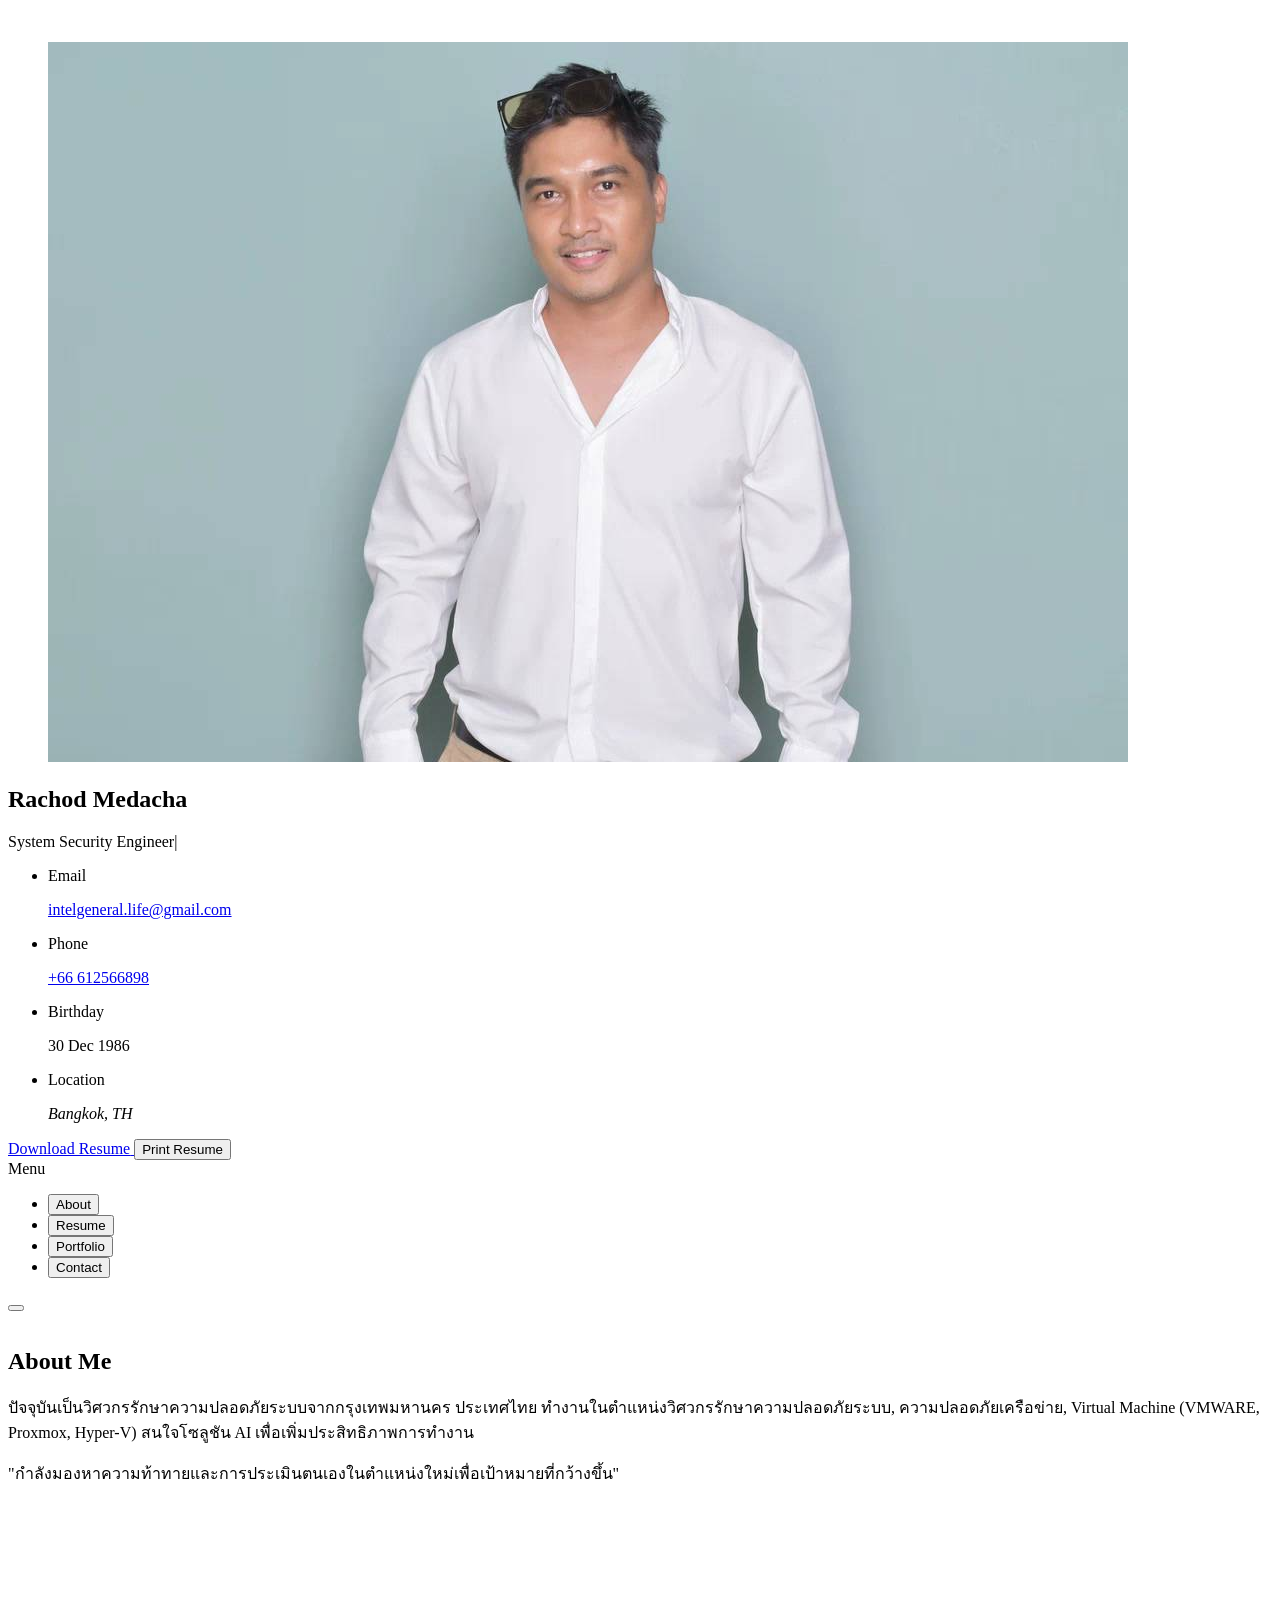
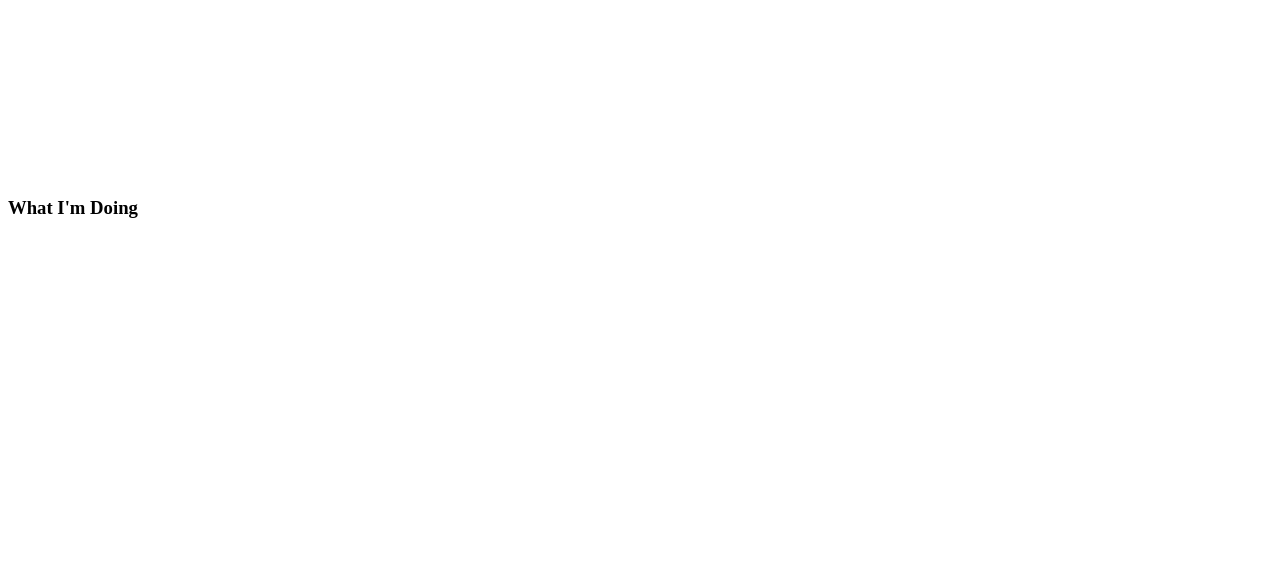
==== claude.html @ a8420ba4 "Create claude.html" ====
<!DOCTYPE html>
<html lang="th">
<head>
  <meta charset="UTF-8">
  <meta http-equiv="X-UA-Compatible" content="IE=edge">
  <meta name="viewport" content="width=device-width, initial-scale=1.0">
  <meta name="description" content="Rachod Medacha - System Security Engineer Portfolio">
  <title>Rachod Medacha - System Security Engineer</title>

  <!-- Google Fonts -->
  <link rel="preconnect" href="https://fonts.googleapis.com">
  <link rel="preconnect" href="https://fonts.gstatic.com" crossorigin>
  <link href="https://fonts.googleapis.com/css2?family=Noto+Sans+Thai:wght@300;400;500;600;700&family=Poppins:wght@300;400;500;600;700&display=swap" rel="stylesheet">

  <!-- Tailwind CSS -->
  <script src="https://cdn.tailwindcss.com"></script>
  <script>
    tailwind.config = {
      theme: {
        extend: {
          fontFamily: {
            sans: ['Poppins', 'Noto Sans Thai', 'sans-serif'],
          },
          colors: {
            tech: {
              dark: '#0f172a',
              card: '#1e293b',
              accent: '#38bdf8',
            }
          }
        }
      }
    }
  </script>

  <!-- Ionicons -->
  <script type="module" src="https://unpkg.com/ionicons@5.5.2/dist/ionicons/ionicons.esm.js"></script>
  <script nomodule src="https://unpkg.com/ionicons@5.5.2/dist/ionicons/ionicons.js"></script>

  <style>
    /* Custom Scrollbar */
    ::-webkit-scrollbar { width: 8px; }
    ::-webkit-scrollbar-track { background: #0f172a; }
    ::-webkit-scrollbar-thumb { background: #334155; border-radius: 4px; }
    ::-webkit-scrollbar-thumb:hover { background: #475569; }

    html { scroll-behavior: smooth; }

    /* Hide inactive sections smoothly */
    .page-section { display: none; animation: fadeIn 0.4s ease-in-out; }
    .page-section.active { display: block; }
    @keyframes fadeIn {
      from { opacity: 0; transform: translateY(10px); }
      to { opacity: 1; transform: translateY(0); }
    }

    /* Skill bar animation */
    .skill-bar-fill { width: 0% !important; transition: width 1.2s ease-out; }
    .skill-bar-fill.animated { width: var(--target-width) !important; }

    /* Fade-up on scroll */
    .reveal { opacity: 0; transform: translateY(20px); transition: opacity 0.6s ease-out, transform 0.6s ease-out; }
    .reveal.in-view { opacity: 1; transform: translateY(0); }

    /* Mobile nav */
    .mobile-nav { max-height: 0; overflow: hidden; transition: max-height 0.35s ease; }
    .mobile-nav.open { max-height: 400px; }

    /* Toast */
    #toast-container { position: fixed; top: 1.25rem; right: 1.25rem; z-index: 9999; display: flex; flex-direction: column; gap: 0.5rem; }
    .toast {
      animation: slideIn 0.3s ease-out, fadeOutToast 0.3s ease-in 2.7s forwards;
    }
    @keyframes slideIn { from { transform: translateX(120%); opacity: 0; } to { transform: translateX(0); opacity: 1; } }
    @keyframes fadeOutToast { to { opacity: 0; transform: translateX(30px); } }

    /* Modal */
    .modal-overlay { transition: opacity 0.3s ease; }
    .modal-content { transition: transform 0.3s ease, opacity 0.3s ease; }

    /* Back to top */
    #backToTop { transition: opacity 0.3s ease, transform 0.3s ease; }
    #backToTop.hidden-btn { opacity: 0; transform: translateY(20px); pointer-events: none; }

    /* Typing cursor */
    .cursor-blink { animation: blink 1s step-end infinite; }
    @keyframes blink { 50% { opacity: 0; } }

    /* Print styles */
    @media print {
      aside, nav, #backToTop, .no-print { display: none !important; }
      body { background: #fff !important; color: #000 !important; }
    }
  </style>
</head>

<body class="bg-tech-dark text-slate-300 antialiased min-h-screen py-6 md:py-10">

  <!-- Toast Notification Container -->
  <div id="toast-container" aria-live="polite"></div>

  <!-- Back to Top Button -->
  <button id="backToTop" aria-label="กลับขึ้นด้านบน" class="hidden-btn fixed bottom-6 right-6 z-40 bg-tech-accent text-slate-900 w-12 h-12 rounded-full shadow-lg flex items-center justify-center hover:bg-sky-400 focus:outline-none focus:ring-2 focus:ring-sky-300">
    <ion-icon name="arrow-up-outline" class="text-2xl"></ion-icon>
  </button>

  <main class="max-w-6xl mx-auto px-4 md:px-8 grid grid-cols-1 lg:grid-cols-4 gap-6 md:gap-8">

    <!-- ================= SIDEBAR ================= -->
    <aside class="bg-tech-card rounded-3xl p-6 md:p-8 shadow-2xl border border-slate-700/50 lg:col-span-1 h-fit lg:sticky lg:top-10 z-20">

      <!-- Profile Info -->
      <div class="flex flex-col items-center text-center pb-6 border-b border-slate-700">
        <figure class="w-28 h-28 md:w-32 md:h-32 rounded-2xl overflow-hidden mb-4 border-4 border-slate-700 shadow-lg relative group">
          <img src="./assets/images/profile.jpg" alt="Rachod Medacha" class="w-full h-full object-cover transition duration-300 group-hover:scale-110" onerror="this.onerror=null; this.src='https://ui-avatars.com/api/?name=Rachod+Medacha&background=38bdf8&color=fff&size=200'">
        </figure>
        <h1 class="text-xl md:text-2xl font-semibold text-white mb-2">Rachod Medacha</h1>
        <span id="typingRole" class="bg-slate-800 text-tech-accent px-4 py-1.5 rounded-lg text-sm font-medium tracking-wide shadow-inner min-h-[2rem] inline-flex items-center">
          <span id="typingText">System Security Engineer</span><span class="cursor-blink">|</span>
        </span>

        <!-- Social Links -->
        <div class="flex gap-3 mt-4">
          <a href="mailto:intelgeneral.life@gmail.com" aria-label="Email" class="w-9 h-9 rounded-lg bg-slate-800 text-slate-300 flex items-center justify-center hover:bg-tech-accent hover:text-slate-900 transition-colors">
            <ion-icon name="mail-outline"></ion-icon>
          </a>
          <a href="#" aria-label="LinkedIn" class="w-9 h-9 rounded-lg bg-slate-800 text-slate-300 flex items-center justify-center hover:bg-tech-accent hover:text-slate-900 transition-colors">
            <ion-icon name="logo-linkedin"></ion-icon>
          </a>
          <a href="#" aria-label="GitHub" class="w-9 h-9 rounded-lg bg-slate-800 text-slate-300 flex items-center justify-center hover:bg-tech-accent hover:text-slate-900 transition-colors">
            <ion-icon name="logo-github"></ion-icon>
          </a>
        </div>
      </div>

      <!-- Contacts -->
      <ul class="pt-6 space-y-5">
        <li class="flex items-center gap-4">
          <div class="w-10 h-10 rounded-lg bg-slate-800 text-tech-accent flex items-center justify-center shadow-md shrink-0">
            <ion-icon name="mail-outline" class="text-xl"></ion-icon>
          </div>
          <div class="overflow-hidden">
            <p class="text-xs text-slate-400 uppercase tracking-wider mb-0.5">Email</p>
            <a href="mailto:intelgeneral.life@gmail.com" class="text-sm text-slate-200 hover:text-tech-accent transition-colors block leading-tight break-all">
              intelgeneral.life@gmail.com
            </a>
          </div>
        </li>

        <li class="flex items-center gap-4">
          <div class="w-10 h-10 rounded-lg bg-slate-800 text-tech-accent flex items-center justify-center shadow-md shrink-0">
            <ion-icon name="phone-portrait-outline" class="text-xl"></ion-icon>
          </div>
          <div>
            <p class="text-xs text-slate-400 uppercase tracking-wider mb-0.5">Phone</p>
            <a href="tel:+66612566898" class="text-sm text-slate-200 hover:text-tech-accent transition-colors">+66 612566898</a>
          </div>
        </li>

        <li class="flex items-center gap-4">
          <div class="w-10 h-10 rounded-lg bg-slate-800 text-tech-accent flex items-center justify-center shadow-md shrink-0">
            <ion-icon name="calendar-outline" class="text-xl"></ion-icon>
          </div>
          <div>
            <p class="text-xs text-slate-400 uppercase tracking-wider mb-0.5">Birthday</p>
            <time datetime="1986-12-30" class="text-sm text-slate-200">30 Dec 1986</time>
          </div>
        </li>

        <li class="flex items-center gap-4">
          <div class="w-10 h-10 rounded-lg bg-slate-800 text-tech-accent flex items-center justify-center shadow-md shrink-0">
            <ion-icon name="location-outline" class="text-xl"></ion-icon>
          </div>
          <div>
            <p class="text-xs text-slate-400 uppercase tracking-wider mb-0.5">Location</p>
            <address class="text-sm text-slate-200 not-italic">Bangkok, TH</address>
          </div>
        </li>
      </ul>

      <!-- Resume Download / Print -->
      <div class="mt-8 space-y-3">
        <a href="./assets/docs/Rachod_Medacha_Resume.pdf" download class="w-full flex items-center justify-center gap-3 bg-tech-accent text-slate-900 py-3 rounded-xl text-sm font-semibold hover:bg-sky-400 transition-all shadow-[0_0_15px_rgba(56,189,248,0.3)] hover:shadow-[0_0_25px_rgba(56,189,248,0.5)]">
          <ion-icon name="download-outline" class="text-2xl"></ion-icon>
          <span class="text-center leading-tight">Download Resume</span>
        </a>
        <button id="printBtn" type="button" class="w-full flex items-center justify-center gap-3 bg-slate-800 border border-slate-700 text-slate-200 py-3 rounded-xl text-sm font-semibold hover:border-tech-accent hover:text-tech-accent transition-all">
          <ion-icon name="print-outline" class="text-xl"></ion-icon>
          <span>Print Resume</span>
        </button>
      </div>

    </aside>

    <!-- ================= MAIN CONTENT ================= -->
    <div class="bg-tech-card rounded-3xl shadow-2xl border border-slate-700/50 lg:col-span-3 overflow-hidden relative">

      <!-- Navbar -->
      <nav class="bg-slate-800/80 border-b border-slate-700 px-4 md:px-8 py-4 md:py-5 backdrop-blur-md sticky top-0 z-30">
        <div class="flex items-center justify-between">
          <span class="font-semibold text-white text-lg lg:hidden">Menu</span>
          <ul class="hidden lg:flex gap-8 text-sm font-medium">
            <li><button class="nav-btn text-tech-accent border-b-2 border-tech-accent pb-1 transition-colors focus:outline-none" data-target="about">About</button></li>
            <li><button class="nav-btn text-slate-400 hover:text-white pb-1 transition-colors focus:outline-none" data-target="resume">Resume</button></li>
            <li><button class="nav-btn text-slate-400 hover:text-white pb-1 transition-colors focus:outline-none" data-target="portfolio">Portfolio</button></li>
            <li><button class="nav-btn text-slate-400 hover:text-white pb-1 transition-colors focus:outline-none" data-target="contact">Contact</button></li>
          </ul>
          <!-- Hamburger -->
          <button id="hamburgerBtn" aria-label="เปิดเมนู" aria-expanded="false" class="lg:hidden w-10 h-10 rounded-lg bg-slate-700 text-white flex items-center justify-center">
            <ion-icon name="menu-outline" id="hamburgerIcon" class="text-2xl"></ion-icon>
          </button>
        </div>
        <!-- Mobile nav -->
        <ul id="mobileNav" class="mobile-nav lg:hidden flex flex-col gap-2 mt-4 text-sm font-medium">
          <li><button class="nav-btn w-full text-left px-4 py-3 rounded-lg bg-slate-900 text-tech-accent transition-colors" data-target="about">About</button></li>
          <li><button class="nav-btn w-full text-left px-4 py-3 rounded-lg bg-slate-900 text-slate-300 transition-colors" data-target="resume">Resume</button></li>
          <li><button class="nav-btn w-full text-left px-4 py-3 rounded-lg bg-slate-900 text-slate-300 transition-colors" data-target="portfolio">Portfolio</button></li>
          <li><button class="nav-btn w-full text-left px-4 py-3 rounded-lg bg-slate-900 text-slate-300 transition-colors" data-target="contact">Contact</button></li>
        </ul>
      </nav>

      <div class="p-5 md:p-8 lg:p-10">

        <!-- ================= ABOUT SECTION ================= -->
        <section id="about" class="page-section active space-y-12">

          <div>
            <div class="flex items-center gap-4 mb-6">
              <h2 class="text-2xl md:text-3xl font-semibold text-white">About Me</h2>
              <div class="h-1 flex-1 bg-gradient-to-r from-tech-accent to-transparent rounded-full opacity-30"></div>
            </div>
            <div class="text-slate-300 leading-relaxed space-y-4">
              <p>ปัจจุบันเป็นวิศวกรรักษาความปลอดภัยระบบจากกรุงเทพมหานคร ประเทศไทย ทำงานในตำแหน่งวิศวกรรักษาความปลอดภัยระบบ, ความปลอดภัยเครือข่าย, Virtual Machine (VMWARE, Proxmox, Hyper-V) สนใจโซลูชัน AI เพื่อเพิ่มประสิทธิภาพการทำงาน</p>
              <p class="border-l-4 border-tech-accent pl-4 text-slate-400 italic">"กำลังมองหาความท้าทายและการประเมินตนเองในตำแหน่งใหม่เพื่อเป้าหมายที่กว้างขึ้น"</p>
            </div>
          </div>

          <!-- Stats -->
          <div class="grid grid-cols-2 md:grid-cols-4 gap-4">
            <div class="reveal bg-slate-800 rounded-2xl p-5 text-center border border-slate-700 hover:border-tech-accent/50 transition-colors">
              <p class="text-3xl font-bold text-tech-accent" data-count="11">0</p>
              <p class="text-xs text-slate-400 mt-1 uppercase tracking-wide">ปีประสบการณ์</p>
            </div>
            <div class="reveal bg-slate-800 rounded-2xl p-5 text-center border border-slate-700 hover:border-tech-accent/50 transition-colors">
              <p class="text-3xl font-bold text-tech-accent" data-count="3">0</p>
              <p class="text-xs text-slate-400 mt-1 uppercase tracking-wide">บริษัทที่ทำงาน</p>
            </div>
            <div class="reveal bg-slate-800 rounded-2xl p-5 text-center border border-slate-700 hover:border-tech-accent/50 transition-colors">
              <p class="text-3xl font-bold text-tech-accent" data-count="800">0</p>
              <p class="text-xs text-slate-400 mt-1 uppercase tracking-wide">ผู้ใช้งานที่ดูแล</p>
            </div>
            <div class="reveal bg-slate-800 rounded-2xl p-5 text-center border border-slate-700 hover:border-tech-accent/50 transition-colors">
              <p class="text-3xl font-bold text-tech-accent" data-count="2">0</p>
              <p class="text-xs text-slate-400 mt-1 uppercase tracking-wide">Certificates</p>
            </div>
          </div>

          <div>
            <h3 class="text-xl font-semibold text-white mb-6">What I'm Doing</h3>
            <div class="grid grid-cols-1 md:grid-cols-2 gap-6">
              <div class="reveal bg-slate-800 p-6 rounded-2xl border border-slate-700 hover:border-tech-accent/50 transition-colors group shadow-lg">
                <ion-icon name="server-outline" class="text-4xl text-tech-accent mb-4 group-hover:scale-110 transition-transform"></ion-icon>
                <h4 class="text-lg font-semibold text-white mb-2">Virtual Machine</h4>
                <p class="text-sm text-slate-400 leading-relaxed">มีความเชี่ยวชาญด้าน Virtualization, Backup และ Cloud Infrastructure ด้วย vCenter VMware, Veeam, Proxmox, Azure, AWS และ Linux OS</p>
              </div>
              <div class="reveal bg-slate-800 p-6 rounded-2xl border border-slate-700 hover:border-tech-accent/50 transition-colors group shadow-lg">
                <ion-icon name="logo-windows" class="text-4xl text-tech-accent mb-4 group-hover:scale-110 transition-transform"></ion-icon>
                <h4 class="text-lg font-semibold text-white mb-2">Microsoft Admin Tools</h4>
                <p class="text-sm text-slate-400 leading-relaxed">เชี่ยวชาญระบบโครงสร้างพื้นฐานองค์กร (800+ คน) ด้าน Microsoft Entra, Network Services, VMware, Cloud และ SQL/MySQL</p>
              </div>
              <div class="reveal bg-slate-800 p-6 rounded-2xl border border-slate-700 hover:border-tech-accent/50 transition-colors group shadow-lg">
                <ion-icon name="shield-checkmark-outline" class="text-4xl text-tech-accent mb-4 group-hover:scale-110 transition-transform"></ion-icon>
                <h4 class="text-lg font-semibold text-white mb-2">Network & Security</h4>
                <p class="text-sm text-slate-400 leading-relaxed">เข้าใจระบบ Router, Switch, Firewall, AP และโซลูชัน Backup, Cloud Storage, DR Site และ IT Contingency Plan</p>
              </div>
              <div class="reveal bg-slate-800 p-6 rounded-2xl border border-slate-700 hover:border-tech-accent/50 transition-colors group shadow-lg">
                <ion-icon name="code-working-outline" class="text-4xl text-tech-accent mb-4 group-hover:scale-110 transition-transform"></ion-icon>
                <h4 class="text-lg font-semibold text-white mb-2">Automation & Low-code</h4>
                <p class="text-sm text-slate-400 leading-relaxed">เชี่ยวชาญ PowerShell, Power Automate, AppSheet, AppScript, PowerApps, Python, n8n และ AI Agent</p>
              </div>
            </div>
          </div>
        </section>

        <!-- ================= RESUME SECTION ================= -->
        <section id="resume" class="page-section space-y-12">

          <div class="flex items-center gap-4 mb-8">
            <h2 class="text-2xl md:text-3xl font-semibold text-white">Resume</h2>
            <div class="h-1 flex-1 bg-gradient-to-r from-tech-accent to-transparent rounded-full opacity-30"></div>
          </div>

          <!-- Education Timeline -->
          <div>
            <div class="flex items-center gap-3 mb-6">
              <div class="w-10 h-10 rounded-lg bg-slate-800 text-tech-accent flex items-center justify-center shadow-md shrink-0">
                <ion-icon name="book-outline" class="text-xl"></ion-icon>
              </div>
              <h3 class="text-xl font-semibold text-white">Education & Training</h3>
            </div>

            <div class="border-l-2 border-slate-700 ml-5 pl-8 py-2 space-y-8">
              <div class="relative reveal">
                <div class="absolute -left-[39px] top-1 w-4 h-4 rounded-full bg-tech-accent shadow-[0_0_10px_rgba(56,189,248,0.5)] border-4 border-tech-card"></div>
                <h4 class="text-lg font-semibold text-white">มหาวิทยาลัย เกษมบัณฑิต (Kasembundit University)</h4>
                <span class="text-tech-accent text-sm font-medium mb-2 block">2005 – 2013</span>
                <p class="text-slate-400 text-sm">ระดับการศึกษา: ปริญญาตรี <br> วุฒิการศึกษา: วท.บ. <br> สาขา: เทคโนโลยีสารสนเทศ</p>
              </div>
              <div class="relative reveal">
                <div class="absolute -left-[39px] top-1 w-4 h-4 rounded-full bg-slate-500 border-4 border-tech-card"></div>
                <h4 class="text-lg font-semibold text-white">ITCert</h4>
                <p class="text-slate-400 text-sm mt-1">- Implement Install Windows Server 2012, 2016 Administrator <br>- Implement Install Windows Server 2012, 2016 Remote desktop Service</p>
              </div>
            </div>
          </div>

          <!-- Certifications -->
          <div>
            <div class="flex items-center gap-3 mb-6">
              <div class="w-10 h-10 rounded-lg bg-slate-800 text-tech-accent flex items-center justify-center shadow-md shrink-0">
                <ion-icon name="ribbon-outline" class="text-xl"></ion-icon>
              </div>
              <h3 class="text-xl font-semibold text-white">Certifications</h3>
            </div>
            <div class="grid grid-cols-1 md:grid-cols-2 gap-4">
              <div class="reveal bg-slate-800 p-5 rounded-2xl border border-slate-700 flex items-center gap-4">
                <ion-icon name="medal-outline" class="text-3xl text-tech-accent shrink-0"></ion-icon>
                <div>
                  <h4 class="text-white font-medium">Windows Server 2012/2016 Administrator</h4>
                  <p class="text-xs text-slate-400">ITCert Certification</p>
                </div>
              </div>
              <div class="reveal bg-slate-800 p-5 rounded-2xl border border-slate-700 flex items-center gap-4">
                <ion-icon name="medal-outline" class="text-3xl text-tech-accent shrink-0"></ion-icon>
                <div>
                  <h4 class="text-white font-medium">Remote Desktop Services Implementation</h4>
                  <p class="text-xs text-slate-400">ITCert Certification</p>
                </div>
              </div>
            </div>
          </div>

          <!-- Experience Timeline -->
          <div>
            <div class="flex items-center gap-3 mb-6">
              <div class="w-10 h-10 rounded-lg bg-slate-800 text-tech-accent flex items-center justify-center shadow-md shrink-0">
                <ion-icon name="briefcase-outline" class="text-xl"></ion-icon>
              </div>
              <h3 class="text-xl font-semibold text-white">Experience</h3>
            </div>

            <div class="border-l-2 border-slate-700 ml-5 pl-8 py-2 space-y-10">

              <div class="relative group reveal">
                <div class="absolute -left-[39px] top-1 w-4 h-4 rounded-full bg-tech-accent shadow-[0_0_10px_rgba(56,189,248,0.5)] border-4 border-tech-card group-hover:bg-white transition-colors"></div>
                <h4 class="text-lg font-semibold text-white group-hover:text-tech-accent transition-colors">System Security Engineer</h4>
                <span class="text-tech-accent text-sm font-medium mb-3 block">Kwe-Kintetsu World Express (Thailand) | Oct 2023 - Current</span>
                <ul class="text-slate-400 text-sm space-y-2 list-disc list-outside ml-4">
                  <li>ดูแลทีมงานและหน่วยงาน พร้อมทั้งจัดการระบบและความปลอดภัยสำหรับองค์กร (>800 คน)</li>
                  <li>จัดการ Microsoft Entra ID, DHCP, DNS, WSUS, Group Policy Management, Global Protect</li>
                  <li>ดูแล Networks Security, Routers, Switches, Firewalls, AP</li>
                  <li>จัดการระบบ vCenter VMWare, Veeam Backup, Proxmox, Azure, AWS, LinuxOS</li>
                  <li>เขียนโปรแกรม Automation ด้วย Powershell, MS Power Automate, Appsheet, Python, PowerApps</li>
                </ul>
              </div>

              <div class="relative group reveal">
                <div class="absolute -left-[39px] top-1 w-4 h-4 rounded-full bg-slate-500 border-4 border-tech-card group-hover:bg-tech-accent transition-colors"></div>
                <h4 class="text-lg font-semibold text-white group-hover:text-tech-accent transition-colors">Senior IT</h4>
                <span class="text-tech-accent text-sm font-medium mb-3 block">Essilorluxottica Thailand | June 2018 - Oct 2023</span>
                <ul class="text-slate-400 text-sm space-y-2 list-disc list-outside ml-4">
                  <li>ดูแลทีมงาน 3 หน่วยงาน (TH, KHM, VN) และใช้ระบบ Services Desk</li>
                  <li>จัดการ Active Directory, DHCP, DNS, Group Policy (พนักงาน >200 คน)</li>
                  <li>ดูแล Network Admin, VMWare, Azure, AWS, SQL Server, MySQL, Office 365</li>
                  <li>Support PABX, Cloud IP Phone, CCTV และ IT Contingency Plan (ITIL, COBIT)</li>
                </ul>
              </div>

              <div class="relative group reveal">
                <div class="absolute -left-[39px] top-1 w-4 h-4 rounded-full bg-slate-500 border-4 border-tech-card group-hover:bg-tech-accent transition-colors"></div>
                <h4 class="text-lg font-semibold text-white group-hover:text-tech-accent transition-colors">IT Support</h4>
                <span class="text-tech-accent text-sm font-medium mb-3 block">V-oneasset | 2013 - 2018</span>
                <ul class="text-slate-400 text-sm space-y-2 list-disc list-outside ml-4">
                  <li>ดูแลระบบไอทีธุรกิจในเครือ (อพาร์ตเมนต์ 13 แห่ง, โรงแรม 2 แห่ง)</li>
                  <li>Setup VPN ระหว่างธุรกิจ, วางแผนและติดตั้งระบบ Network, VLAN, CCTV, Fire Alarm</li>
                </ul>
              </div>

            </div>
          </div>

          <!-- Skills -->
          <div class="bg-slate-800/50 p-6 md:p-8 rounded-2xl border border-slate-700 mt-8">
            <h3 class="text-xl font-semibold text-white mb-6">Technical Skills</h3>
            <div class="space-y-6">

              <div>
                <div class="flex justify-between text-sm mb-2">
                  <span class="text-white font-medium">Virtual Machine (VMware, Proxmox, Azure)</span>
                  <span class="text-tech-accent">90%</span>
                </div>
                <div class="w-full bg-slate-700 rounded-full h-2">
                  <div class="skill-bar-fill bg-tech-accent h-2 rounded-full shadow-[0_0_10px_rgba(56,189,248,0.5)]" style="--target-width: 90%"></div>
                </div>
              </div>

              <div>
                <div class="flex justify-between text-sm mb-2">
                  <span class="text-white font-medium">Microsoft Server Administration Tools</span>
                  <span class="text-tech-accent">70%</span>
                </div>
                <div class="w-full bg-slate-700 rounded-full h-2">
                  <div class="skill-bar-fill bg-tech-accent h-2 rounded-full" style="--target-width: 70%"></div>
                </div>
              </div>

              <div>
                <div class="flex justify-between text-sm mb-2">
                  <span class="text-white font-medium">Network & Security (Firewall, Switches)</span>
                  <span class="text-tech-accent">70%</span>
                </div>
                <div class="w-full bg-slate-700 rounded-full h-2">
                  <div class="skill-bar-fill bg-tech-accent h-2 rounded-full" style="--target-width: 70%"></div>
                </div>
              </div>

              <div>
                <div class="flex justify-between text-sm mb-2">
                  <span class="text-white font-medium">Automation & Low-code (PowerShell, Python, n8n)</span>
                  <span class="text-tech-accent">70%</span>
                </div>
                <div class="w-full bg-slate-700 rounded-full h-2">
                  <div class="skill-bar-fill bg-tech-accent h-2 rounded-full" style="--target-width: 70%"></div>
                </div>
              </div>

            </div>
          </div>

        </section>

        <!-- ================= PORTFOLIO SECTION ================= -->
        <section id="portfolio" class="page-section space-y-8">

          <div class="flex items-center gap-4 mb-6">
            <h2 class="text-2xl md:text-3xl font-semibold text-white">Portfolio</h2>
            <div class="h-1 flex-1 bg-gradient-to-r from-tech-accent to-transparent rounded-full opacity-30"></div>
          </div>

          <!-- Project Grid -->
          <div class="grid grid-cols-1 md:grid-cols-2 xl:grid-cols-3 gap-6">

            <!-- Item 1 -->
            <div class="portfolio-item reveal bg-slate-800 rounded-2xl overflow-hidden group cursor-pointer border border-slate-700 hover:border-tech-accent transition-all shadow-lg hover:shadow-tech-accent/20"
              data-title="Infrastructure Setup" data-category="Network & Security"
              data-desc="ออกแบบและติดตั้งระบบโครงสร้างพื้นฐานเครือข่ายรวมถึง Firewall, Switch และ Access Point เพื่อรองรับผู้ใช้งานกว่า 800 คนในองค์กร พร้อมทั้งวางแผน Redundancy และ DR Site"
              data-img="https://images.unsplash.com/photo-1551288049-bebda4e38f71?auto=format&fit=crop&w=800&q=80">
              <div class="h-48 bg-slate-900 overflow-hidden relative">
                <img src="https://images.unsplash.com/photo-1551288049-bebda4e38f71?auto=format&fit=crop&w=500&q=80" alt="Infrastructure Setup" class="w-full h-full object-cover group-hover:scale-110 group-hover:opacity-50 transition duration-500">
                <div class="absolute inset-0 flex items-center justify-center opacity-0 group-hover:opacity-100 transition-opacity">
                  <div class="bg-tech-accent text-slate-900 p-3 rounded-full"><ion-icon name="eye-outline" class="text-2xl"></ion-icon></div>
                </div>
              </div>
              <div class="p-5">
                <h3 class="text-lg font-semibold text-white mb-1">Infrastructure Setup</h3>
                <p class="text-sm text-tech-accent">Network & Security</p>
              </div>
            </div>

            <!-- Item 2 -->
            <div class="portfolio-item reveal bg-slate-800 rounded-2xl overflow-hidden group cursor-pointer border border-slate-700 hover:border-tech-accent transition-all shadow-lg hover:shadow-tech-accent/20"
              data-title="Cloud Migration" data-category="Virtual Machine"
              data-desc="ย้ายระบบงานสำคัญขององค์กรขึ้นสู่ระบบ Cloud (Azure/AWS) และ Proxmox พร้อมวางแผน Backup ด้วย Veeam เพื่อเพิ่มความยืดหยุ่นและลดต้นทุนการดูแลระบบ"
              data-img="https://images.unsplash.com/photo-1558494949-ef010cbdcc31?auto=format&fit=crop&w=800&q=80">
              <div class="h-48 bg-slate-900 overflow-hidden relative">
                <img src="https://images.unsplash.com/photo-1558494949-ef010cbdcc31?auto=format&fit=crop&w=500&q=80" alt="Cloud Migration" class="w-full h-full object-cover group-hover:scale-110 group-hover:opacity-50 transition duration-500">
                <div class="absolute inset-0 flex items-center justify-center opacity-0 group-hover:opacity-100 transition-opacity">
                  <div class="bg-tech-accent text-slate-900 p-3 rounded-full"><ion-icon name="eye-outline" class="text-2xl"></ion-icon></div>
                </div>
              </div>
              <div class="p-5">
                <h3 class="text-lg font-semibold text-white mb-1">Cloud Migration</h3>
                <p class="text-sm text-tech-accent">Virtual Machine</p>
              </div>
            </div>

            <!-- Item 3 -->
            <div class="portfolio-item reveal bg-slate-800 rounded-2xl overflow-hidden group cursor-pointer border border-slate-700 hover:border-tech-accent transition-all shadow-lg hover:shadow-tech-accent/20"
              data-title="Automated Workflow" data-category="Automation & Low-code"
              data-desc="พัฒนา Workflow อัตโนมัติด้วย PowerShell, Power Automate และ Python เพื่อลดขั้นตอนงาน IT ซ้ำซ้อน เช่นการสร้างบัญชีผู้ใช้ใหม่ และการตรวจสอบสถานะระบบอัตโนมัติ"
              data-img="https://images.unsplash.com/photo-1460925895917-afdab827c52f?auto=format&fit=crop&w=800&q=80">
              <div class="h-48 bg-slate-900 overflow-hidden relative">
                <img src="https://images.unsplash.com/photo-1460925895917-afdab827c52f?auto=format&fit=crop&w=500&q=80" alt="Automated Workflow" class="w-full h-full object-cover group-hover:scale-110 group-hover:opacity-50 transition duration-500">
                <div class="absolute inset-0 flex items-center justify-center opacity-0 group-hover:opacity-100 transition-opacity">The server is busy. Please try again later or select another AI Model.
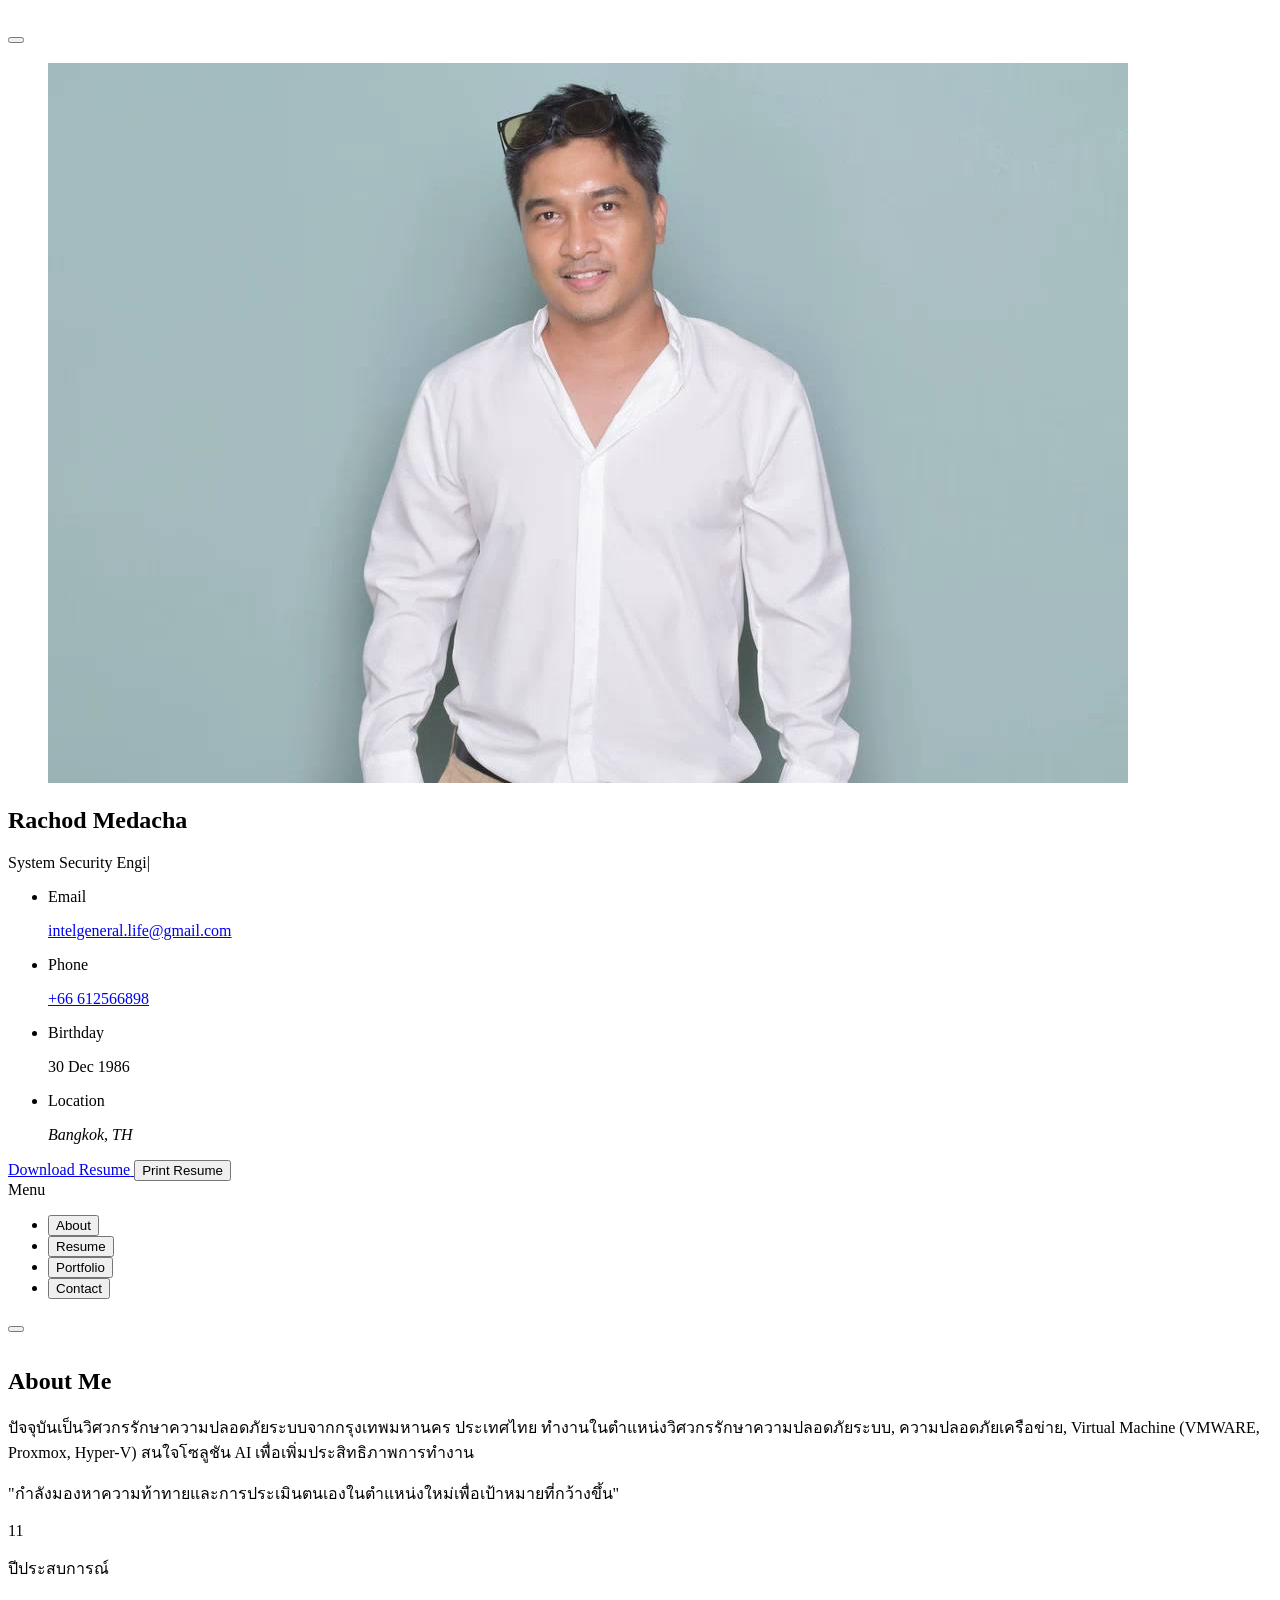
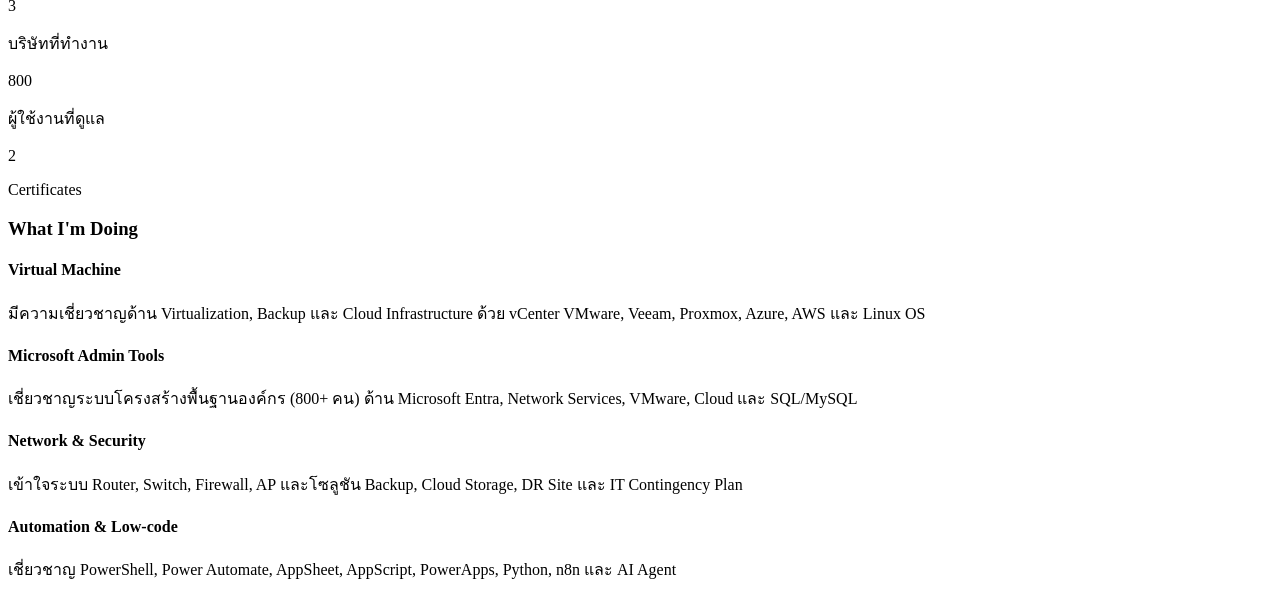
==== commit 8793d1b3: "Update claude.html" ====
--- a/claude.html
+++ b/claude.html
@@ -1,494 +1,775 @@
 <!DOCTYPE html>
 <html lang="th">
 <head>
-  <meta charset="UTF-8">
-  <meta http-equiv="X-UA-Compatible" content="IE=edge">
-  <meta name="viewport" content="width=device-width, initial-scale=1.0">
-  <meta name="description" content="Rachod Medacha - System Security Engineer Portfolio">
-  <title>Rachod Medacha - System Security Engineer</title>
-
-  <!-- Google Fonts -->
-  <link rel="preconnect" href="https://fonts.googleapis.com">
-  <link rel="preconnect" href="https://fonts.gstatic.com" crossorigin>
-  <link href="https://fonts.googleapis.com/css2?family=Noto+Sans+Thai:wght@300;400;500;600;700&family=Poppins:wght@300;400;500;600;700&display=swap" rel="stylesheet">
-
-  <!-- Tailwind CSS -->
-  <script src="https://cdn.tailwindcss.com"></script>
-  <script>
-    tailwind.config = {
-      theme: {
-        extend: {
-          fontFamily: {
-            sans: ['Poppins', 'Noto Sans Thai', 'sans-serif'],
-          },
-          colors: {
-            tech: {
-              dark: '#0f172a',
-              card: '#1e293b',
-              accent: '#38bdf8',
-            }
+<meta charset="UTF-8">
+<meta http-equiv="X-UA-Compatible" content="IE=edge">
+<meta name="viewport" content="width=device-width, initial-scale=1.0">
+<meta name="description" content="Rachod Medacha - System Security Engineer Portfolio">
+<title>Rachod Medacha - System Security Engineer</title>
+
+<link rel="preconnect" href="https://fonts.googleapis.com">
+<link rel="preconnect" href="https://fonts.gstatic.com" crossorigin>
+<link href="https://fonts.googleapis.com/css2?family=Noto+Sans+Thai:wght@300;400;500;600;700&family=Poppins:wght@300;400;500;600;700&display=swap" rel="stylesheet">
+
+<script src="https://cdn.tailwindcss.com"></script>
+<script>
+  tailwind.config = {
+    theme: {
+      extend: {
+        fontFamily: { sans: ['Poppins', 'Noto Sans Thai', 'sans-serif'] },
+        colors: { tech: { dark: '#0f172a', card: '#1e293b', accent: '#38bdf8' } }
+      }
+    }
+  }
+</script>
+
+<script type="module" src="https://unpkg.com/ionicons@5.5.2/dist/ionicons/ionicons.esm.js"></script>
+<script nomodule src="https://unpkg.com/ionicons@5.5.2/dist/ionicons/ionicons.js"></script>
+
+<style>
+  ::-webkit-scrollbar { width: 8px; }
+  ::-webkit-scrollbar-track { background: #0f172a; }
+  ::-webkit-scrollbar-thumb { background: #334155; border-radius: 4px; }
+  ::-webkit-scrollbar-thumb:hover { background: #475569; }
+  html { scroll-behavior: smooth; }
+
+  .page-section { display: none; animation: fadeIn .4s ease-in-out; }
+  .page-section.active { display: block; }
+  @keyframes fadeIn { from{opacity:0;transform:translateY(10px);} to{opacity:1;transform:translateY(0);} }
+
+  .skill-bar-fill { width: 0% !important; transition: width 1.2s ease-out; }
+  .skill-bar-fill.animated { width: var(--target-width) !important; }
+
+  .reveal { opacity: 0; transform: translateY(20px); transition: opacity .6s ease-out, transform .6s ease-out; }
+  .reveal.in-view { opacity: 1; transform: translateY(0); }
+
+  .mobile-nav { max-height: 0; overflow: hidden; transition: max-height .35s ease; }
+  .mobile-nav.open { max-height: 400px; }
+
+  #toast-container { position: fixed; top: 1.25rem; right: 1.25rem; left: 1.25rem; z-index: 9999; display: flex; flex-direction: column; align-items: flex-end; gap: .5rem; }
+  .toast { animation: slideIn .3s ease-out, fadeOutToast .3s ease-in 2.7s forwards; max-width: 320px; }
+  @keyframes slideIn { from{transform:translateX(120%);opacity:0;} to{transform:translateX(0);opacity:1;} }
+  @keyframes fadeOutToast { to{opacity:0;transform:translateX(30px);} }
+
+  .modal-overlay { transition: opacity .3s ease; }
+  .modal-content { transition: transform .3s ease, opacity .3s ease; }
+
+  #backToTop { transition: opacity .3s ease, transform .3s ease; }
+  #backToTop.hidden-btn { opacity: 0; transform: translateY(20px); pointer-events: none; }
+
+  .cursor-blink { animation: blink 1s step-end infinite; }
+  @keyframes blink { 50%{opacity:0;} }
+
+  .field-error { border-color: #f87171 !important; }
+  .error-msg { color: #f87171; font-size: .75rem; margin-top: .25rem; display: none; }
+  .error-msg.show { display: block; }
+
+  @media print {
+    aside, nav, #backToTop, .no-print, #toast-container { display: none !important; }
+    body { background: #fff !important; color: #000 !important; }
+    .page-section { display: block !important; }
+  }
+</style>
+</head>
+
+<body class="bg-tech-dark text-slate-300 antialiased min-h-screen py-6 md:py-10">
+
+<div id="toast-container" aria-live="polite"></div>
+
+<button id="backToTop" aria-label="กลับขึ้นด้านบน" class="hidden-btn fixed bottom-6 right-6 z-40 bg-tech-accent text-slate-900 w-12 h-12 rounded-full shadow-lg flex items-center justify-center hover:bg-sky-400 focus:outline-none focus:ring-2 focus:ring-sky-300">
+  <ion-icon name="arrow-up-outline" class="text-2xl"></ion-icon>
+</button>
+
+<!-- Portfolio Modal -->
+<div id="portfolioModal" class="hidden fixed inset-0 z-50 items-center justify-center p-4">
+  <div class="modal-overlay absolute inset-0 bg-black/70" data-close-modal></div>
+  <div class="modal-content relative bg-tech-card border border-slate-700 rounded-2xl max-w-lg w-full overflow-hidden shadow-2xl">
+    <button data-close-modal aria-label="ปิด" class="absolute top-3 right-3 z-10 w-9 h-9 rounded-full bg-slate-900/70 text-white flex items-center justify-center hover:bg-red-500 transition-colors">
+      <ion-icon name="close-outline" class="text-xl"></ion-icon>
+    </button>
+    <img id="modalImg" src="" alt="" class="w-full h-56 object-cover">
+    <div class="p-6">
+      <p id="modalCategory" class="text-tech-accent text-sm font-medium mb-1"></p>
+      <h3 id="modalTitle" class="text-xl font-semibold text-white mb-3"></h3>
+      <p id="modalDesc" class="text-slate-400 text-sm leading-relaxed"></p>
+    </div>
+  </div>
+</div>
+
+<main class="max-w-6xl mx-auto px-4 md:px-8 grid grid-cols-1 lg:grid-cols-4 gap-6 md:gap-8">
+
+  <!-- ================= SIDEBAR ================= -->
+  <aside class="bg-tech-card rounded-3xl p-6 md:p-8 shadow-2xl border border-slate-700/50 lg:col-span-1 h-fit lg:sticky lg:top-10 z-20">
+
+    <div class="flex flex-col items-center text-center pb-6 border-b border-slate-700">
+      <figure class="w-28 h-28 md:w-32 md:h-32 rounded-2xl overflow-hidden mb-4 border-4 border-slate-700 shadow-lg relative group">
+        <img src="./assets/images/profile.jpg" alt="Rachod Medacha" class="w-full h-full object-cover transition duration-300 group-hover:scale-110" onerror="this.onerror=null; this.src='https://ui-avatars.com/api/?name=Rachod+Medacha&background=38bdf8&color=fff&size=200'">
+      </figure>
+      <h1 class="text-xl md:text-2xl font-semibold text-white mb-2">Rachod Medacha</h1>
+      <span class="bg-slate-800 text-tech-accent px-4 py-1.5 rounded-lg text-sm font-medium tracking-wide shadow-inner min-h-[2rem] inline-flex items-center">
+        <span id="typingText"></span><span class="cursor-blink">|</span>
+      </span>
+
+      <div class="flex gap-3 mt-4">
+        <a href="mailto:intelgeneral.life@gmail.com" aria-label="Email" class="w-9 h-9 rounded-lg bg-slate-800 text-slate-300 flex items-center justify-center hover:bg-tech-accent hover:text-slate-900 transition-colors">
+          <ion-icon name="mail-outline"></ion-icon>
+        </a>
+        <a href="#" aria-label="LinkedIn" class="w-9 h-9 rounded-lg bg-slate-800 text-slate-300 flex items-center justify-center hover:bg-tech-accent hover:text-slate-900 transition-colors">
+          <ion-icon name="logo-linkedin"></ion-icon>
+        </a>
+        <a href="#" aria-label="GitHub" class="w-9 h-9 rounded-lg bg-slate-800 text-slate-300 flex items-center justify-center hover:bg-tech-accent hover:text-slate-900 transition-colors">
+          <ion-icon name="logo-github"></ion-icon>
+        </a>
+      </div>
+    </div>
+
+    <ul class="pt-6 space-y-5">
+      <li class="flex items-center gap-4">
+        <div class="w-10 h-10 rounded-lg bg-slate-800 text-tech-accent flex items-center justify-center shadow-md shrink-0">
+          <ion-icon name="mail-outline" class="text-xl"></ion-icon>
+        </div>
+        <div class="overflow-hidden">
+          <p class="text-xs text-slate-400 uppercase tracking-wider mb-0.5">Email</p>
+          <a href="mailto:intelgeneral.life@gmail.com" class="text-sm text-slate-200 hover:text-tech-accent transition-colors block leading-tight break-all">intelgeneral.life@gmail.com</a>
+        </div>
+      </li>
+      <li class="flex items-center gap-4">
+        <div class="w-10 h-10 rounded-lg bg-slate-800 text-tech-accent flex items-center justify-center shadow-md shrink-0">
+          <ion-icon name="phone-portrait-outline" class="text-xl"></ion-icon>
+        </div>
+        <div>
+          <p class="text-xs text-slate-400 uppercase tracking-wider mb-0.5">Phone</p>
+          <a href="tel:+66612566898" class="text-sm text-slate-200 hover:text-tech-accent transition-colors">+66 612566898</a>
+        </div>
+      </li>
+      <li class="flex items-center gap-4">
+        <div class="w-10 h-10 rounded-lg bg-slate-800 text-tech-accent flex items-center justify-center shadow-md shrink-0">
+          <ion-icon name="calendar-outline" class="text-xl"></ion-icon>
+        </div>
+        <div>
+          <p class="text-xs text-slate-400 uppercase tracking-wider mb-0.5">Birthday</p>
+          <time datetime="1986-12-30" class="text-sm text-slate-200">30 Dec 1986</time>
+        </div>
+      </li>
+      <li class="flex items-center gap-4">
+        <div class="w-10 h-10 rounded-lg bg-slate-800 text-tech-accent flex items-center justify-center shadow-md shrink-0">
+          <ion-icon name="location-outline" class="text-xl"></ion-icon>
+        </div>
+        <div>
+          <p class="text-xs text-slate-400 uppercase tracking-wider mb-0.5">Location</p>
+          <address class="text-sm text-slate-200 not-italic">Bangkok, TH</address>
+        </div>
+      </li>
+    </ul>
+
+    <div class="mt-8 space-y-3">
+      <a href="./assets/docs/Rachod_Medacha_Resume.pdf" download class="w-full flex items-center justify-center gap-3 bg-tech-accent text-slate-900 py-3 rounded-xl text-sm font-semibold hover:bg-sky-400 transition-all shadow-[0_0_15px_rgba(56,189,248,0.3)] hover:shadow-[0_0_25px_rgba(56,189,248,0.5)]">
+        <ion-icon name="download-outline" class="text-2xl"></ion-icon>
+        <span>Download Resume</span>
+      </a>
+      <button id="printBtn" type="button" class="w-full flex items-center justify-center gap-3 bg-slate-800 border border-slate-700 text-slate-200 py-3 rounded-xl text-sm font-semibold hover:border-tech-accent hover:text-tech-accent transition-all">
+        <ion-icon name="print-outline" class="text-xl"></ion-icon>
+        <span>Print Resume</span>
+      </button>
+    </div>
+  </aside>
+
+  <!-- ================= MAIN CONTENT ================= -->
+  <div class="bg-tech-card rounded-3xl shadow-2xl border border-slate-700/50 lg:col-span-3 overflow-hidden relative">
+
+    <nav class="bg-slate-800/80 border-b border-slate-700 px-4 md:px-8 py-4 md:py-5 backdrop-blur-md sticky top-0 z-30">
+      <div class="flex items-center justify-between">
+        <span class="font-semibold text-white text-lg lg:hidden">Menu</span>
+        <ul class="hidden lg:flex gap-8 text-sm font-medium">
+          <li><button class="nav-btn text-tech-accent border-b-2 border-tech-accent pb-1 transition-colors focus:outline-none" data-target="about">About</button></li>
+          <li><button class="nav-btn text-slate-400 hover:text-white pb-1 transition-colors focus:outline-none" data-target="resume">Resume</button></li>
+          <li><button class="nav-btn text-slate-400 hover:text-white pb-1 transition-colors focus:outline-none" data-target="portfolio">Portfolio</button></li>
+          <li><button class="nav-btn text-slate-400 hover:text-white pb-1 transition-colors focus:outline-none" data-target="contact">Contact</button></li>
+        </ul>
+        <button id="hamburgerBtn" aria-label="เปิดเมนู" aria-expanded="false" class="lg:hidden w-10 h-10 rounded-lg bg-slate-700 text-white flex items-center justify-center">
+          <ion-icon name="menu-outline" id="hamburgerIcon" class="text-2xl"></ion-icon>
+        </button>
+      </div>
+      <ul id="mobileNav" class="mobile-nav lg:hidden flex flex-col gap-2 mt-4 text-sm font-medium">
+        <li><button class="nav-btn w-full text-left px-4 py-3 rounded-lg bg-slate-900 text-tech-accent transition-colors" data-target="about">About</button></li>
+        <li><button class="nav-btn w-full text-left px-4 py-3 rounded-lg bg-slate-900 text-slate-300 transition-colors" data-target="resume">Resume</button></li>
+        <li><button class="nav-btn w-full text-left px-4 py-3 rounded-lg bg-slate-900 text-slate-300 transition-colors" data-target="portfolio">Portfolio</button></li>
+        <li><button class="nav-btn w-full text-left px-4 py-3 rounded-lg bg-slate-900 text-slate-300 transition-colors" data-target="contact">Contact</button></li>
+      </ul>
+    </nav>
+
+    <div class="p-5 md:p-8 lg:p-10">
+
+      <!-- ================= ABOUT ================= -->
+      <section id="about" class="page-section active space-y-12">
+        <div>
+          <div class="flex items-center gap-4 mb-6">
+            <h2 class="text-2xl md:text-3xl font-semibold text-white">About Me</h2>
+            <div class="h-1 flex-1 bg-gradient-to-r from-tech-accent to-transparent rounded-full opacity-30"></div>
+          </div>
+          <div class="text-slate-300 leading-relaxed space-y-4">
+            <p>ปัจจุบันเป็นวิศวกรรักษาความปลอดภัยระบบจากกรุงเทพมหานคร ประเทศไทย ทำงานในตำแหน่งวิศวกรรักษาความปลอดภัยระบบ, ความปลอดภัยเครือข่าย, Virtual Machine (VMWARE, Proxmox, Hyper-V) สนใจโซลูชัน AI เพื่อเพิ่มประสิทธิภาพการทำงาน</p>
+            <p class="border-l-4 border-tech-accent pl-4 text-slate-400 italic">"กำลังมองหาความท้าทายและการประเมินตนเองในตำแหน่งใหม่เพื่อเป้าหมายที่กว้างขึ้น"</p>
+          </div>
+        </div>
+
+        <div class="grid grid-cols-2 md:grid-cols-4 gap-4">
+          <div class="reveal bg-slate-800 rounded-2xl p-5 text-center border border-slate-700 hover:border-tech-accent/50 transition-colors">
+            <p class="text-3xl font-bold text-tech-accent" data-count="11">0</p>
+            <p class="text-xs text-slate-400 mt-1 uppercase tracking-wide">ปีประสบการณ์</p>
+          </div>
+          <div class="reveal bg-slate-800 rounded-2xl p-5 text-center border border-slate-700 hover:border-tech-accent/50 transition-colors">
+            <p class="text-3xl font-bold text-tech-accent" data-count="3">0</p>
+            <p class="text-xs text-slate-400 mt-1 uppercase tracking-wide">บริษัทที่ทำงาน</p>
+          </div>
+          <div class="reveal bg-slate-800 rounded-2xl p-5 text-center border border-slate-700 hover:border-tech-accent/50 transition-colors">
+            <p class="text-3xl font-bold text-tech-accent" data-count="800">0</p>
+            <p class="text-xs text-slate-400 mt-1 uppercase tracking-wide">ผู้ใช้งานที่ดูแล</p>
+          </div>
+          <div class="reveal bg-slate-800 rounded-2xl p-5 text-center border border-slate-700 hover:border-tech-accent/50 transition-colors">
+            <p class="text-3xl font-bold text-tech-accent" data-count="2">0</p>
+            <p class="text-xs text-slate-400 mt-1 uppercase tracking-wide">Certificates</p>
+          </div>
+        </div>
+
+        <div>
+          <h3 class="text-xl font-semibold text-white mb-6">What I'm Doing</h3>
+          <div class="grid grid-cols-1 md:grid-cols-2 gap-6">
+            <div class="reveal bg-slate-800 p-6 rounded-2xl border border-slate-700 hover:border-tech-accent/50 transition-colors group shadow-lg">
+              <ion-icon name="server-outline" class="text-4xl text-tech-accent mb-4 group-hover:scale-110 transition-transform"></ion-icon>
+              <h4 class="text-lg font-semibold text-white mb-2">Virtual Machine</h4>
+              <p class="text-sm text-slate-400 leading-relaxed">มีความเชี่ยวชาญด้าน Virtualization, Backup และ Cloud Infrastructure ด้วย vCenter VMware, Veeam, Proxmox, Azure, AWS และ Linux OS</p>
+            </div>
+            <div class="reveal bg-slate-800 p-6 rounded-2xl border border-slate-700 hover:border-tech-accent/50 transition-colors group shadow-lg">
+              <ion-icon name="logo-windows" class="text-4xl text-tech-accent mb-4 group-hover:scale-110 transition-transform"></ion-icon>
+              <h4 class="text-lg font-semibold text-white mb-2">Microsoft Admin Tools</h4>
+              <p class="text-sm text-slate-400 leading-relaxed">เชี่ยวชาญระบบโครงสร้างพื้นฐานองค์กร (800+ คน) ด้าน Microsoft Entra, Network Services, VMware, Cloud และ SQL/MySQL</p>
+            </div>
+            <div class="reveal bg-slate-800 p-6 rounded-2xl border border-slate-700 hover:border-tech-accent/50 transition-colors group shadow-lg">
+              <ion-icon name="shield-checkmark-outline" class="text-4xl text-tech-accent mb-4 group-hover:scale-110 transition-transform"></ion-icon>
+              <h4 class="text-lg font-semibold text-white mb-2">Network & Security</h4>
+              <p class="text-sm text-slate-400 leading-relaxed">เข้าใจระบบ Router, Switch, Firewall, AP และโซลูชัน Backup, Cloud Storage, DR Site และ IT Contingency Plan</p>
+            </div>
+            <div class="reveal bg-slate-800 p-6 rounded-2xl border border-slate-700 hover:border-tech-accent/50 transition-colors group shadow-lg">
+              <ion-icon name="code-working-outline" class="text-4xl text-tech-accent mb-4 group-hover:scale-110 transition-transform"></ion-icon>
+              <h4 class="text-lg font-semibold text-white mb-2">Automation & Low-code</h4>
+              <p class="text-sm text-slate-400 leading-relaxed">เชี่ยวชาญ PowerShell, Power Automate, AppSheet, AppScript, PowerApps, Python, n8n และ AI Agent</p>
+            </div>
+          </div>
+        </div>
+      </section>
+
+      <!-- ================= RESUME ================= -->
+      <section id="resume" class="page-section space-y-12">
+        <div class="flex items-center gap-4 mb-8">
+          <h2 class="text-2xl md:text-3xl font-semibold text-white">Resume</h2>
+          <div class="h-1 flex-1 bg-gradient-to-r from-tech-accent to-transparent rounded-full opacity-30"></div>
+        </div>
+
+        <div>
+          <div class="flex items-center gap-3 mb-6">
+            <div class="w-10 h-10 rounded-lg bg-slate-800 text-tech-accent flex items-center justify-center shadow-md shrink-0">
+              <ion-icon name="book-outline" class="text-xl"></ion-icon>
+            </div>
+            <h3 class="text-xl font-semibold text-white">Education & Training</h3>
+          </div>
+          <div class="border-l-2 border-slate-700 ml-5 pl-8 py-2 space-y-8">
+            <div class="relative reveal">
+              <div class="absolute -left-[39px] top-1 w-4 h-4 rounded-full bg-tech-accent shadow-[0_0_10px_rgba(56,189,248,0.5)] border-4 border-tech-card"></div>
+              <h4 class="text-lg font-semibold text-white">มหาวิทยาลัย เกษมบัณฑิต (Kasembundit University)</h4>
+              <span class="text-tech-accent text-sm font-medium mb-2 block">2005 – 2013</span>
+              <p class="text-slate-400 text-sm">ระดับการศึกษา: ปริญญาตรี <br> วุฒิการศึกษา: วท.บ. <br> สาขา: เทคโนโลยีสารสนเทศ</p>
+            </div>
+            <div class="relative reveal">
+              <div class="absolute -left-[39px] top-1 w-4 h-4 rounded-full bg-slate-500 border-4 border-tech-card"></div>
+              <h4 class="text-lg font-semibold text-white">ITCert</h4>
+              <p class="text-slate-400 text-sm mt-1">- Implement Install Windows Server 2012, 2016 Administrator <br>- Implement Install Windows Server 2012, 2016 Remote desktop Service</p>
+            </div>
+          </div>
+        </div>
+
+        <div>
+          <div class="flex items-center gap-3 mb-6">
+            <div class="w-10 h-10 rounded-lg bg-slate-800 text-tech-accent flex items-center justify-center shadow-md shrink-0">
+              <ion-icon name="ribbon-outline" class="text-xl"></ion-icon>
+            </div>
+            <h3 class="text-xl font-semibold text-white">Certifications</h3>
+          </div>
+          <div class="grid grid-cols-1 md:grid-cols-2 gap-4">
+            <div class="reveal bg-slate-800 p-5 rounded-2xl border border-slate-700 flex items-center gap-4">
+              <ion-icon name="medal-outline" class="text-3xl text-tech-accent shrink-0"></ion-icon>
+              <div>
+                <h4 class="text-white font-medium">Windows Server 2012/2016 Administrator</h4>
+                <p class="text-xs text-slate-400">ITCert Certification</p>
+              </div>
+            </div>
+            <div class="reveal bg-slate-800 p-5 rounded-2xl border border-slate-700 flex items-center gap-4">
+              <ion-icon name="medal-outline" class="text-3xl text-tech-accent shrink-0"></ion-icon>
+              <div>
+                <h4 class="text-white font-medium">Remote Desktop Services Implementation</h4>
+                <p class="text-xs text-slate-400">ITCert Certification</p>
+              </div>
+            </div>
+          </div>
+        </div>
+
+        <div>
+          <div class="flex items-center gap-3 mb-6">
+            <div class="w-10 h-10 rounded-lg bg-slate-800 text-tech-accent flex items-center justify-center shadow-md shrink-0">
+              <ion-icon name="briefcase-outline" class="text-xl"></ion-icon>
+            </div>
+            <h3 class="text-xl font-semibold text-white">Experience</h3>
+          </div>
+          <div class="border-l-2 border-slate-700 ml-5 pl-8 py-2 space-y-10">
+            <div class="relative group reveal">
+              <div class="absolute -left-[39px] top-1 w-4 h-4 rounded-full bg-tech-accent shadow-[0_0_10px_rgba(56,189,248,0.5)] border-4 border-tech-card group-hover:bg-white transition-colors"></div>
+              <h4 class="text-lg font-semibold text-white group-hover:text-tech-accent transition-colors">System Security Engineer</h4>
+              <span class="text-tech-accent text-sm font-medium mb-3 block">Kwe-Kintetsu World Express (Thailand) | Oct 2023 - Current</span>
+              <ul class="text-slate-400 text-sm space-y-2 list-disc list-outside ml-4">
+                <li>ดูแลทีมงานและหน่วยงาน พร้อมทั้งจัดการระบบและความปลอดภัยสำหรับองค์กร (>800 คน)</li>
+                <li>จัดการ Microsoft Entra ID, DHCP, DNS, WSUS, Group Policy Management, Global Protect</li>
+                <li>ดูแล Networks Security, Routers, Switches, Firewalls, AP</li>
+                <li>จัดการระบบ vCenter VMWare, Veeam Backup, Proxmox, Azure, AWS, LinuxOS</li>
+                <li>เขียนโปรแกรม Automation ด้วย Powershell, MS Power Automate, Appsheet, Python, PowerApps</li>
+              </ul>
+            </div>
+            <div class="relative group reveal">
+              <div class="absolute -left-[39px] top-1 w-4 h-4 rounded-full bg-slate-500 border-4 border-tech-card group-hover:bg-tech-accent transition-colors"></div>
+              <h4 class="text-lg font-semibold text-white group-hover:text-tech-accent transition-colors">Senior IT</h4>
+              <span class="text-tech-accent text-sm font-medium mb-3 block">Essilorluxottica Thailand | June 2018 - Oct 2023</span>
+              <ul class="text-slate-400 text-sm space-y-2 list-disc list-outside ml-4">
+                <li>ดูแลทีมงาน 3 หน่วยงาน (TH, KHM, VN) และใช้ระบบ Services Desk</li>
+                <li>จัดการ Active Directory, DHCP, DNS, Group Policy (พนักงาน >200 คน)</li>
+                <li>ดูแล Network Admin, VMWare, Azure, AWS, SQL Server, MySQL, Office 365</li>
+                <li>Support PABX, Cloud IP Phone, CCTV และ IT Contingency Plan (ITIL, COBIT)</li>
+              </ul>
+            </div>
+            <div class="relative group reveal">
+              <div class="absolute -left-[39px] top-1 w-4 h-4 rounded-full bg-slate-500 border-4 border-tech-card group-hover:bg-tech-accent transition-colors"></div>
+              <h4 class="text-lg font-semibold text-white group-hover:text-tech-accent transition-colors">IT Support</h4>
+              <span class="text-tech-accent text-sm font-medium mb-3 block">V-oneasset | 2013 - 2018</span>
+              <ul class="text-slate-400 text-sm space-y-2 list-disc list-outside ml-4">
+                <li>ดูแลระบบไอทีธุรกิจในเครือ (อพาร์ตเมนต์ 13 แห่ง, โรงแรม 2 แห่ง)</li>
+                <li>Setup VPN ระหว่างธุรกิจ, วางแผนและติดตั้งระบบ Network, VLAN, CCTV, Fire Alarm</li>
+              </ul>
+            </div>
+          </div>
+        </div>
+
+        <div class="bg-slate-800/50 p-6 md:p-8 rounded-2xl border border-slate-700 mt-8">
+          <h3 class="text-xl font-semibold text-white mb-6">Technical Skills</h3>
+          <div class="space-y-6">
+            <div>
+              <div class="flex justify-between text-sm mb-2">
+                <span class="text-white font-medium">Virtual Machine (VMware, Proxmox, Azure)</span>
+                <span class="text-tech-accent">90%</span>
+              </div>
+              <div class="w-full bg-slate-700 rounded-full h-2">
+                <div class="skill-bar-fill bg-tech-accent h-2 rounded-full shadow-[0_0_10px_rgba(56,189,248,0.5)]" style="--target-width: 90%"></div>
+              </div>
+            </div>
+            <div>
+              <div class="flex justify-between text-sm mb-2">
+                <span class="text-white font-medium">Microsoft Server Administration Tools</span>
+                <span class="text-tech-accent">70%</span>
+              </div>
+              <div class="w-full bg-slate-700 rounded-full h-2">
+                <div class="skill-bar-fill bg-tech-accent h-2 rounded-full" style="--target-width: 70%"></div>
+              </div>
+            </div>
+            <div>
+              <div class="flex justify-between text-sm mb-2">
+                <span class="text-white font-medium">Network & Security (Firewall, Switches)</span>
+                <span class="text-tech-accent">70%</span>
+              </div>
+              <div class="w-full bg-slate-700 rounded-full h-2">
+                <div class="skill-bar-fill bg-tech-accent h-2 rounded-full" style="--target-width: 70%"></div>
+              </div>
+            </div>
+            <div>
+              <div class="flex justify-between text-sm mb-2">
+                <span class="text-white font-medium">Automation & Low-code (PowerShell, Python, n8n)</span>
+                <span class="text-tech-accent">70%</span>
+              </div>
+              <div class="w-full bg-slate-700 rounded-full h-2">
+                <div class="skill-bar-fill bg-tech-accent h-2 rounded-full" style="--target-width: 70%"></div>
+              </div>
+            </div>
+          </div>
+        </div>
+      </section>
+
+      <!-- ================= PORTFOLIO ================= -->
+      <section id="portfolio" class="page-section space-y-8">
+        <div class="flex items-center gap-4 mb-6">
+          <h2 class="text-2xl md:text-3xl font-semibold text-white">Portfolio</h2>
+          <div class="h-1 flex-1 bg-gradient-to-r from-tech-accent to-transparent rounded-full opacity-30"></div>
+        </div>
+
+        <div class="grid grid-cols-1 md:grid-cols-2 xl:grid-cols-3 gap-6">
+
+          <div class="portfolio-item reveal bg-slate-800 rounded-2xl overflow-hidden group cursor-pointer border border-slate-700 hover:border-tech-accent transition-all shadow-lg hover:shadow-tech-accent/20"
+            data-title="Infrastructure Setup" data-category="Network & Security"
+            data-desc="ออกแบบและติดตั้งระบบโครงสร้างพื้นฐานเครือข่าย รวมถึง Firewall, Switch และ Access Point เพื่อรองรับผู้ใช้งานกว่า 800 คนในองค์กร พร้อมทั้งวางแผน Redundancy และ DR Site"
+            data-img="https://images.unsplash.com/photo-1551288049-bebda4e38f71?auto=format&fit=crop&w=800&q=80">
+            <div class="h-48 bg-slate-900 overflow-hidden relative">
+              <img src="https://images.unsplash.com/photo-1551288049-bebda4e38f71?auto=format&fit=crop&w=500&q=80" alt="Infrastructure Setup" class="w-full h-full object-cover group-hover:scale-110 group-hover:opacity-50 transition duration-500">
+              <div class="absolute inset-0 flex items-center justify-center opacity-0 group-hover:opacity-100 transition-opacity">
+                <div class="bg-tech-accent text-slate-900 p-3 rounded-full"><ion-icon name="eye-outline" class="text-2xl"></ion-icon></div>
+              </div>
+            </div>
+            <div class="p-5">
+              <h3 class="text-lg font-semibold text-white mb-1">Infrastructure Setup</h3>
+              <p class="text-sm text-tech-accent">Network & Security</p>
+            </div>
+          </div>
+
+          <div class="portfolio-item reveal bg-slate-800 rounded-2xl overflow-hidden group cursor-pointer border border-slate-700 hover:border-tech-accent transition-all shadow-lg hover:shadow-tech-accent/20"
+            data-title="Cloud Migration" data-category="Virtual Machine"
+            data-desc="ย้ายระบบงานสำคัญขององค์กรขึ้นสู่ระบบ Cloud (Azure/AWS) และ Proxmox พร้อมวางแผน Backup ด้วย Veeam เพื่อเพิ่มความยืดหยุ่นและลดต้นทุนการดูแลระบบ"
+            data-img="https://images.unsplash.com/photo-1558494949-ef010cbdcc31?auto=format&fit=crop&w=800&q=80">
+            <div class="h-48 bg-slate-900 overflow-hidden relative">
+              <img src="https://images.unsplash.com/photo-1558494949-ef010cbdcc31?auto=format&fit=crop&w=500&q=80" alt="Cloud Migration" class="w-full h-full object-cover group-hover:scale-110 group-hover:opacity-50 transition duration-500">
+              <div class="absolute inset-0 flex items-center justify-center opacity-0 group-hover:opacity-100 transition-opacity">
+                <div class="bg-tech-accent text-slate-900 p-3 rounded-full"><ion-icon name="eye-outline" class="text-2xl"></ion-icon></div>
+              </div>
+            </div>
+            <div class="p-5">
+              <h3 class="text-lg font-semibold text-white mb-1">Cloud Migration</h3>
+              <p class="text-sm text-tech-accent">Virtual Machine</p>
+            </div>
+          </div>
+
+          <div class="portfolio-item reveal bg-slate-800 rounded-2xl overflow-hidden group cursor-pointer border border-slate-700 hover:border-tech-accent transition-all shadow-lg hover:shadow-tech-accent/20"
+            data-title="Automated Workflow" data-category="Automation & Low-code"
+            data-desc="พัฒนา Workflow อัตโนมัติด้วย PowerShell, Power Automate และ Python เพื่อลดขั้นตอนงาน IT ซ้ำซ้อน เช่น การสร้างบัญชีผู้ใช้ใหม่ และการตรวจสอบสถานะระบบอัตโนมัติ"
+            data-img="https://images.unsplash.com/photo-1460925895917-afdab827c52f?auto=format&fit=crop&w=800&q=80">
+            <div class="h-48 bg-slate-900 overflow-hidden relative">
+              <img src="https://images.unsplash.com/photo-1460925895917-afdab827c52f?auto=format&fit=crop&w=500&q=80" alt="Automated Workflow" class="w-full h-full object-cover group-hover:scale-110 group-hover:opacity-50 transition duration-500">
+              <div class="absolute inset-0 flex items-center justify-center opacity-0 group-hover:opacity-100 transition-opacity">
+                <div class="bg-tech-accent text-slate-900 p-3 rounded-full"><ion-icon name="eye-outline" class="text-2xl"></ion-icon></div>
+              </div>
+            </div>
+            <div class="p-5">
+              <h3 class="text-lg font-semibold text-white mb-1">Automated Workflow</h3>
+              <p class="text-sm text-tech-accent">Automation & Low-code</p>
+            </div>
+          </div>
+
+        </div>
+      </section>
+
+      <!-- ================= CONTACT ================= -->
+      <section id="contact" class="page-section space-y-8">
+        <div class="flex items-center gap-4 mb-6">
+          <h2 class="text-2xl md:text-3xl font-semibold text-white">Contact</h2>
+          <div class="h-1 flex-1 bg-gradient-to-r from-tech-accent to-transparent rounded-full opacity-30"></div>
+        </div>
+
+        <div class="rounded-2xl overflow-hidden border border-slate-700 shadow-lg h-64 md:h-80">
+          <iframe
+            src="https://www.google.com/maps/embed?pb=!1m18!1m12!1m3!1d3875.696793581605!2d100.50176581524838!3d13.75633019036191!2m3!1f0!2f0!3f0!3m2!1i1024!2i768!4f13.1!3m3!1m2!1s0x30e299219ec9e14b%3A0x400d1b2ca2aa350!2sBangkok%2C%20Thailand!5e0!3m2!1sen!2sth!4v1690012345678!5m2!1sen!2sth"
+            class="w-full h-full border-0"
+            allowfullscreen=""
+            loading="lazy"
+            referrerpolicy="no-referrer-when-downgrade"
+            title="Google Maps - Bangkok, Thailand">
+          </iframe>
+        </div>
+
+        <div class="bg-slate-800/50 p-6 md:p-8 rounded-2xl border border-slate-700 mt-8">
+          <h3 class="text-xl font-semibold text-white mb-6">Send Me a Message</h3>
+
+          <form id="contactForm" novalidate class="space-y-6">
+            <div class="grid grid-cols-1 md:grid-cols-2 gap-6">
+              <div>
+                <input type="text" id="fullname" name="fullname" placeholder="Full name" required
+                  class="w-full bg-slate-900 border border-slate-700 text-white rounded-xl px-4 py-3 focus:outline-none focus:border-tech-accent focus:ring-1 focus:ring-tech-accent transition-colors placeholder:text-slate-500">
+                <p class="error-msg" data-error-for="fullname">กรุณากรอกชื่อ-นามสกุล</p>
+              </div>
+              <div>
+                <input type="email" id="email" name="email" placeholder="Email address" required
+                  class="w-full bg-slate-900 border border-slate-700 text-white rounded-xl px-4 py-3 focus:outline-none focus:border-tech-accent focus:ring-1 focus:ring-tech-accent transition-colors placeholder:text-slate-500">
+                <p class="error-msg" data-error-for="email">กรุณากรอกอีเมลให้ถูกต้อง</p>
+              </div>
+            </div>
+            <div>
+              <textarea id="message" name="message" placeholder="Your Message" required rows="5"
+                class="w-full bg-slate-900 border border-slate-700 text-white rounded-xl px-4 py-3 focus:outline-none focus:border-tech-accent focus:ring-1 focus:ring-tech-accent transition-colors placeholder:text-slate-500 resize-none"></textarea>
+              <p class="error-msg" data-error-for="message">กรุณากรอกข้อความ</p>
+            </div>
+
+            <div class="flex justify-end">
+              <button type="submit" id="submitBtn" class="flex items-center gap-2 bg-slate-700 text-white px-8 py-3 rounded-xl font-medium hover:bg-tech-accent hover:text-slate-900 transition-all hover:shadow-[0_0_15px_rgba(56,189,248,0.4)] disabled:opacity-60 disabled:cursor-not-allowed">
+                <ion-icon name="paper-plane-outline" class="text-lg"></ion-icon>
+                <span>Send Message</span>
+              </button>
+            </div>
+          </form>
+        </div>
+      </section>
+
+    </div>
+  </div>
+
+</main>
+
+<script>
+(function () {
+  'use strict'; // IIFE เพื่อป้องกันการปนเปื้อนของ Global Scope
+
+  document.addEventListener('DOMContentLoaded', () => {
+
+    /* ============ 1. TAB NAVIGATION ============ */
+    const navBtns = document.querySelectorAll('.nav-btn');
+    const pageSections = document.querySelectorAll('.page-section');
+    const mobileNav = document.getElementById('mobileNav');
+    const hamburgerBtn = document.getElementById('hamburgerBtn');
+    const hamburgerIcon = document.getElementById('hamburgerIcon');
+
+    function activateSection(targetId) {
+      // Reset ทุกปุ่ม
+      navBtns.forEach(b => {
+        b.classList.remove('text-tech-accent', 'border-b-2', 'border-tech-accent', 'bg-slate-900');
+        b.classList.add('text-slate-400');
+      });
+      // Active ปุ่มที่ตรงกับ target ทั้ง desktop และ mobile
+      navBtns.forEach(b => {
+        if (b.getAttribute('data-target') === targetId) {
+          b.classList.remove('text-slate-400');
+          b.classList.add('text-tech-accent');
+          if (window.innerWidth >= 1024) {
+            b.classList.add('border-b-2', 'border-tech-accent');
           }
         }
+      });
+      // สลับ section
+      pageSections.forEach(s => s.classList.remove('active'));
+      const target = document.getElementById(targetId);
+      if (target) target.classList.add('active');
+
+      // รีเซ็ต reveal animation ใน section ใหม่
+      target.querySelectorAll('.reveal').forEach(el => {
+        el.classList.remove('in-view');
+        revealObserver.observe(el);
+      });
+      // Trigger skill bar animation ถ้าเป็น resume
+      if (targetId === 'resume') animateSkillBars();
+      if (targetId === 'about') animateCounters();
+
+      if (window.innerWidth < 1024) {
+        window.scrollTo({ top: 0, behavior: 'smooth' });
+        closeMobileNav();
       }
     }
-  </script>
-
-  <!-- Ionicons -->
-  <script type="module" src="https://unpkg.com/ionicons@5.5.2/dist/ionicons/ionicons.esm.js"></script>
-  <script nomodule src="https://unpkg.com/ionicons@5.5.2/dist/ionicons/ionicons.js"></script>
-
-  <style>
-    /* Custom Scrollbar */
-    ::-webkit-scrollbar { width: 8px; }
-    ::-webkit-scrollbar-track { background: #0f172a; }
-    ::-webkit-scrollbar-thumb { background: #334155; border-radius: 4px; }
-    ::-webkit-scrollbar-thumb:hover { background: #475569; }
-
-    html { scroll-behavior: smooth; }
-
-    /* Hide inactive sections smoothly */
-    .page-section { display: none; animation: fadeIn 0.4s ease-in-out; }
-    .page-section.active { display: block; }
-    @keyframes fadeIn {
-      from { opacity: 0; transform: translateY(10px); }
-      to { opacity: 1; transform: translateY(0); }
-    }
-
-    /* Skill bar animation */
-    .skill-bar-fill { width: 0% !important; transition: width 1.2s ease-out; }
-    .skill-bar-fill.animated { width: var(--target-width) !important; }
-
-    /* Fade-up on scroll */
-    .reveal { opacity: 0; transform: translateY(20px); transition: opacity 0.6s ease-out, transform 0.6s ease-out; }
-    .reveal.in-view { opacity: 1; transform: translateY(0); }
-
-    /* Mobile nav */
-    .mobile-nav { max-height: 0; overflow: hidden; transition: max-height 0.35s ease; }
-    .mobile-nav.open { max-height: 400px; }
-
-    /* Toast */
-    #toast-container { position: fixed; top: 1.25rem; right: 1.25rem; z-index: 9999; display: flex; flex-direction: column; gap: 0.5rem; }
-    .toast {
-      animation: slideIn 0.3s ease-out, fadeOutToast 0.3s ease-in 2.7s forwards;
-    }
-    @keyframes slideIn { from { transform: translateX(120%); opacity: 0; } to { transform: translateX(0); opacity: 1; } }
-    @keyframes fadeOutToast { to { opacity: 0; transform: translateX(30px); } }
-
-    /* Modal */
-    .modal-overlay { transition: opacity 0.3s ease; }
-    .modal-content { transition: transform 0.3s ease, opacity 0.3s ease; }
-
-    /* Back to top */
-    #backToTop { transition: opacity 0.3s ease, transform 0.3s ease; }
-    #backToTop.hidden-btn { opacity: 0; transform: translateY(20px); pointer-events: none; }
-
-    /* Typing cursor */
-    .cursor-blink { animation: blink 1s step-end infinite; }
-    @keyframes blink { 50% { opacity: 0; } }
-
-    /* Print styles */
-    @media print {
-      aside, nav, #backToTop, .no-print { display: none !important; }
-      body { background: #fff !important; color: #000 !important; }
-    }
-  </style>
-</head>
-
-<body class="bg-tech-dark text-slate-300 antialiased min-h-screen py-6 md:py-10">
-
-  <!-- Toast Notification Container -->
-  <div id="toast-container" aria-live="polite"></div>
-
-  <!-- Back to Top Button -->
-  <button id="backToTop" aria-label="กลับขึ้นด้านบน" class="hidden-btn fixed bottom-6 right-6 z-40 bg-tech-accent text-slate-900 w-12 h-12 rounded-full shadow-lg flex items-center justify-center hover:bg-sky-400 focus:outline-none focus:ring-2 focus:ring-sky-300">
-    <ion-icon name="arrow-up-outline" class="text-2xl"></ion-icon>
-  </button>
-
-  <main class="max-w-6xl mx-auto px-4 md:px-8 grid grid-cols-1 lg:grid-cols-4 gap-6 md:gap-8">
-
-    <!-- ================= SIDEBAR ================= -->
-    <aside class="bg-tech-card rounded-3xl p-6 md:p-8 shadow-2xl border border-slate-700/50 lg:col-span-1 h-fit lg:sticky lg:top-10 z-20">
-
-      <!-- Profile Info -->
-      <div class="flex flex-col items-center text-center pb-6 border-b border-slate-700">
-        <figure class="w-28 h-28 md:w-32 md:h-32 rounded-2xl overflow-hidden mb-4 border-4 border-slate-700 shadow-lg relative group">
-          <img src="./assets/images/profile.jpg" alt="Rachod Medacha" class="w-full h-full object-cover transition duration-300 group-hover:scale-110" onerror="this.onerror=null; this.src='https://ui-avatars.com/api/?name=Rachod+Medacha&background=38bdf8&color=fff&size=200'">
-        </figure>
-        <h1 class="text-xl md:text-2xl font-semibold text-white mb-2">Rachod Medacha</h1>
-        <span id="typingRole" class="bg-slate-800 text-tech-accent px-4 py-1.5 rounded-lg text-sm font-medium tracking-wide shadow-inner min-h-[2rem] inline-flex items-center">
-          <span id="typingText">System Security Engineer</span><span class="cursor-blink">|</span>
-        </span>
-
-        <!-- Social Links -->
-        <div class="flex gap-3 mt-4">
-          <a href="mailto:intelgeneral.life@gmail.com" aria-label="Email" class="w-9 h-9 rounded-lg bg-slate-800 text-slate-300 flex items-center justify-center hover:bg-tech-accent hover:text-slate-900 transition-colors">
-            <ion-icon name="mail-outline"></ion-icon>
-          </a>
-          <a href="#" aria-label="LinkedIn" class="w-9 h-9 rounded-lg bg-slate-800 text-slate-300 flex items-center justify-center hover:bg-tech-accent hover:text-slate-900 transition-colors">
-            <ion-icon name="logo-linkedin"></ion-icon>
-          </a>
-          <a href="#" aria-label="GitHub" class="w-9 h-9 rounded-lg bg-slate-800 text-slate-300 flex items-center justify-center hover:bg-tech-accent hover:text-slate-900 transition-colors">
-            <ion-icon name="logo-github"></ion-icon>
-          </a>
-        </div>
-      </div>
-
-      <!-- Contacts -->
-      <ul class="pt-6 space-y-5">
-        <li class="flex items-center gap-4">
-          <div class="w-10 h-10 rounded-lg bg-slate-800 text-tech-accent flex items-center justify-center shadow-md shrink-0">
-            <ion-icon name="mail-outline" class="text-xl"></ion-icon>
-          </div>
-          <div class="overflow-hidden">
-            <p class="text-xs text-slate-400 uppercase tracking-wider mb-0.5">Email</p>
-            <a href="mailto:intelgeneral.life@gmail.com" class="text-sm text-slate-200 hover:text-tech-accent transition-colors block leading-tight break-all">
-              intelgeneral.life@gmail.com
-            </a>
-          </div>
-        </li>
-
-        <li class="flex items-center gap-4">
-          <div class="w-10 h-10 rounded-lg bg-slate-800 text-tech-accent flex items-center justify-center shadow-md shrink-0">
-            <ion-icon name="phone-portrait-outline" class="text-xl"></ion-icon>
-          </div>
-          <div>
-            <p class="text-xs text-slate-400 uppercase tracking-wider mb-0.5">Phone</p>
-            <a href="tel:+66612566898" class="text-sm text-slate-200 hover:text-tech-accent transition-colors">+66 612566898</a>
-          </div>
-        </li>
-
-        <li class="flex items-center gap-4">
-          <div class="w-10 h-10 rounded-lg bg-slate-800 text-tech-accent flex items-center justify-center shadow-md shrink-0">
-            <ion-icon name="calendar-outline" class="text-xl"></ion-icon>
-          </div>
-          <div>
-            <p class="text-xs text-slate-400 uppercase tracking-wider mb-0.5">Birthday</p>
-            <time datetime="1986-12-30" class="text-sm text-slate-200">30 Dec 1986</time>
-          </div>
-        </li>
-
-        <li class="flex items-center gap-4">
-          <div class="w-10 h-10 rounded-lg bg-slate-800 text-tech-accent flex items-center justify-center shadow-md shrink-0">
-            <ion-icon name="location-outline" class="text-xl"></ion-icon>
-          </div>
-          <div>
-            <p class="text-xs text-slate-400 uppercase tracking-wider mb-0.5">Location</p>
-            <address class="text-sm text-slate-200 not-italic">Bangkok, TH</address>
-          </div>
-        </li>
-      </ul>
-
-      <!-- Resume Download / Print -->
-      <div class="mt-8 space-y-3">
-        <a href="./assets/docs/Rachod_Medacha_Resume.pdf" download class="w-full flex items-center justify-center gap-3 bg-tech-accent text-slate-900 py-3 rounded-xl text-sm font-semibold hover:bg-sky-400 transition-all shadow-[0_0_15px_rgba(56,189,248,0.3)] hover:shadow-[0_0_25px_rgba(56,189,248,0.5)]">
-          <ion-icon name="download-outline" class="text-2xl"></ion-icon>
-          <span class="text-center leading-tight">Download Resume</span>
-        </a>
-        <button id="printBtn" type="button" class="w-full flex items-center justify-center gap-3 bg-slate-800 border border-slate-700 text-slate-200 py-3 rounded-xl text-sm font-semibold hover:border-tech-accent hover:text-tech-accent transition-all">
-          <ion-icon name="print-outline" class="text-xl"></ion-icon>
-          <span>Print Resume</span>
-        </button>
-      </div>
-
-    </aside>
-
-    <!-- ================= MAIN CONTENT ================= -->
-    <div class="bg-tech-card rounded-3xl shadow-2xl border border-slate-700/50 lg:col-span-3 overflow-hidden relative">
-
-      <!-- Navbar -->
-      <nav class="bg-slate-800/80 border-b border-slate-700 px-4 md:px-8 py-4 md:py-5 backdrop-blur-md sticky top-0 z-30">
-        <div class="flex items-center justify-between">
-          <span class="font-semibold text-white text-lg lg:hidden">Menu</span>
-          <ul class="hidden lg:flex gap-8 text-sm font-medium">
-            <li><button class="nav-btn text-tech-accent border-b-2 border-tech-accent pb-1 transition-colors focus:outline-none" data-target="about">About</button></li>
-            <li><button class="nav-btn text-slate-400 hover:text-white pb-1 transition-colors focus:outline-none" data-target="resume">Resume</button></li>
-            <li><button class="nav-btn text-slate-400 hover:text-white pb-1 transition-colors focus:outline-none" data-target="portfolio">Portfolio</button></li>
-            <li><button class="nav-btn text-slate-400 hover:text-white pb-1 transition-colors focus:outline-none" data-target="contact">Contact</button></li>
-          </ul>
-          <!-- Hamburger -->
-          <button id="hamburgerBtn" aria-label="เปิดเมนู" aria-expanded="false" class="lg:hidden w-10 h-10 rounded-lg bg-slate-700 text-white flex items-center justify-center">
-            <ion-icon name="menu-outline" id="hamburgerIcon" class="text-2xl"></ion-icon>
-          </button>
-        </div>
-        <!-- Mobile nav -->
-        <ul id="mobileNav" class="mobile-nav lg:hidden flex flex-col gap-2 mt-4 text-sm font-medium">
-          <li><button class="nav-btn w-full text-left px-4 py-3 rounded-lg bg-slate-900 text-tech-accent transition-colors" data-target="about">About</button></li>
-          <li><button class="nav-btn w-full text-left px-4 py-3 rounded-lg bg-slate-900 text-slate-300 transition-colors" data-target="resume">Resume</button></li>
-          <li><button class="nav-btn w-full text-left px-4 py-3 rounded-lg bg-slate-900 text-slate-300 transition-colors" data-target="portfolio">Portfolio</button></li>
-          <li><button class="nav-btn w-full text-left px-4 py-3 rounded-lg bg-slate-900 text-slate-300 transition-colors" data-target="contact">Contact</button></li>
-        </ul>
-      </nav>
-
-      <div class="p-5 md:p-8 lg:p-10">
-
-        <!-- ================= ABOUT SECTION ================= -->
-        <section id="about" class="page-section active space-y-12">
-
-          <div>
-            <div class="flex items-center gap-4 mb-6">
-              <h2 class="text-2xl md:text-3xl font-semibold text-white">About Me</h2>
-              <div class="h-1 flex-1 bg-gradient-to-r from-tech-accent to-transparent rounded-full opacity-30"></div>
-            </div>
-            <div class="text-slate-300 leading-relaxed space-y-4">
-              <p>ปัจจุบันเป็นวิศวกรรักษาความปลอดภัยระบบจากกรุงเทพมหานคร ประเทศไทย ทำงานในตำแหน่งวิศวกรรักษาความปลอดภัยระบบ, ความปลอดภัยเครือข่าย, Virtual Machine (VMWARE, Proxmox, Hyper-V) สนใจโซลูชัน AI เพื่อเพิ่มประสิทธิภาพการทำงาน</p>
-              <p class="border-l-4 border-tech-accent pl-4 text-slate-400 italic">"กำลังมองหาความท้าทายและการประเมินตนเองในตำแหน่งใหม่เพื่อเป้าหมายที่กว้างขึ้น"</p>
-            </div>
-          </div>
-
-          <!-- Stats -->
-          <div class="grid grid-cols-2 md:grid-cols-4 gap-4">
-            <div class="reveal bg-slate-800 rounded-2xl p-5 text-center border border-slate-700 hover:border-tech-accent/50 transition-colors">
-              <p class="text-3xl font-bold text-tech-accent" data-count="11">0</p>
-              <p class="text-xs text-slate-400 mt-1 uppercase tracking-wide">ปีประสบการณ์</p>
-            </div>
-            <div class="reveal bg-slate-800 rounded-2xl p-5 text-center border border-slate-700 hover:border-tech-accent/50 transition-colors">
-              <p class="text-3xl font-bold text-tech-accent" data-count="3">0</p>
-              <p class="text-xs text-slate-400 mt-1 uppercase tracking-wide">บริษัทที่ทำงาน</p>
-            </div>
-            <div class="reveal bg-slate-800 rounded-2xl p-5 text-center border border-slate-700 hover:border-tech-accent/50 transition-colors">
-              <p class="text-3xl font-bold text-tech-accent" data-count="800">0</p>
-              <p class="text-xs text-slate-400 mt-1 uppercase tracking-wide">ผู้ใช้งานที่ดูแล</p>
-            </div>
-            <div class="reveal bg-slate-800 rounded-2xl p-5 text-center border border-slate-700 hover:border-tech-accent/50 transition-colors">
-              <p class="text-3xl font-bold text-tech-accent" data-count="2">0</p>
-              <p class="text-xs text-slate-400 mt-1 uppercase tracking-wide">Certificates</p>
-            </div>
-          </div>
-
-          <div>
-            <h3 class="text-xl font-semibold text-white mb-6">What I'm Doing</h3>
-            <div class="grid grid-cols-1 md:grid-cols-2 gap-6">
-              <div class="reveal bg-slate-800 p-6 rounded-2xl border border-slate-700 hover:border-tech-accent/50 transition-colors group shadow-lg">
-                <ion-icon name="server-outline" class="text-4xl text-tech-accent mb-4 group-hover:scale-110 transition-transform"></ion-icon>
-                <h4 class="text-lg font-semibold text-white mb-2">Virtual Machine</h4>
-                <p class="text-sm text-slate-400 leading-relaxed">มีความเชี่ยวชาญด้าน Virtualization, Backup และ Cloud Infrastructure ด้วย vCenter VMware, Veeam, Proxmox, Azure, AWS และ Linux OS</p>
-              </div>
-              <div class="reveal bg-slate-800 p-6 rounded-2xl border border-slate-700 hover:border-tech-accent/50 transition-colors group shadow-lg">
-                <ion-icon name="logo-windows" class="text-4xl text-tech-accent mb-4 group-hover:scale-110 transition-transform"></ion-icon>
-                <h4 class="text-lg font-semibold text-white mb-2">Microsoft Admin Tools</h4>
-                <p class="text-sm text-slate-400 leading-relaxed">เชี่ยวชาญระบบโครงสร้างพื้นฐานองค์กร (800+ คน) ด้าน Microsoft Entra, Network Services, VMware, Cloud และ SQL/MySQL</p>
-              </div>
-              <div class="reveal bg-slate-800 p-6 rounded-2xl border border-slate-700 hover:border-tech-accent/50 transition-colors group shadow-lg">
-                <ion-icon name="shield-checkmark-outline" class="text-4xl text-tech-accent mb-4 group-hover:scale-110 transition-transform"></ion-icon>
-                <h4 class="text-lg font-semibold text-white mb-2">Network & Security</h4>
-                <p class="text-sm text-slate-400 leading-relaxed">เข้าใจระบบ Router, Switch, Firewall, AP และโซลูชัน Backup, Cloud Storage, DR Site และ IT Contingency Plan</p>
-              </div>
-              <div class="reveal bg-slate-800 p-6 rounded-2xl border border-slate-700 hover:border-tech-accent/50 transition-colors group shadow-lg">
-                <ion-icon name="code-working-outline" class="text-4xl text-tech-accent mb-4 group-hover:scale-110 transition-transform"></ion-icon>
-                <h4 class="text-lg font-semibold text-white mb-2">Automation & Low-code</h4>
-                <p class="text-sm text-slate-400 leading-relaxed">เชี่ยวชาญ PowerShell, Power Automate, AppSheet, AppScript, PowerApps, Python, n8n และ AI Agent</p>
-              </div>
-            </div>
-          </div>
-        </section>
-
-        <!-- ================= RESUME SECTION ================= -->
-        <section id="resume" class="page-section space-y-12">
-
-          <div class="flex items-center gap-4 mb-8">
-            <h2 class="text-2xl md:text-3xl font-semibold text-white">Resume</h2>
-            <div class="h-1 flex-1 bg-gradient-to-r from-tech-accent to-transparent rounded-full opacity-30"></div>
-          </div>
-
-          <!-- Education Timeline -->
-          <div>
-            <div class="flex items-center gap-3 mb-6">
-              <div class="w-10 h-10 rounded-lg bg-slate-800 text-tech-accent flex items-center justify-center shadow-md shrink-0">
-                <ion-icon name="book-outline" class="text-xl"></ion-icon>
-              </div>
-              <h3 class="text-xl font-semibold text-white">Education & Training</h3>
-            </div>
-
-            <div class="border-l-2 border-slate-700 ml-5 pl-8 py-2 space-y-8">
-              <div class="relative reveal">
-                <div class="absolute -left-[39px] top-1 w-4 h-4 rounded-full bg-tech-accent shadow-[0_0_10px_rgba(56,189,248,0.5)] border-4 border-tech-card"></div>
-                <h4 class="text-lg font-semibold text-white">มหาวิทยาลัย เกษมบัณฑิต (Kasembundit University)</h4>
-                <span class="text-tech-accent text-sm font-medium mb-2 block">2005 – 2013</span>
-                <p class="text-slate-400 text-sm">ระดับการศึกษา: ปริญญาตรี <br> วุฒิการศึกษา: วท.บ. <br> สาขา: เทคโนโลยีสารสนเทศ</p>
-              </div>
-              <div class="relative reveal">
-                <div class="absolute -left-[39px] top-1 w-4 h-4 rounded-full bg-slate-500 border-4 border-tech-card"></div>
-                <h4 class="text-lg font-semibold text-white">ITCert</h4>
-                <p class="text-slate-400 text-sm mt-1">- Implement Install Windows Server 2012, 2016 Administrator <br>- Implement Install Windows Server 2012, 2016 Remote desktop Service</p>
-              </div>
-            </div>
-          </div>
-
-          <!-- Certifications -->
-          <div>
-            <div class="flex items-center gap-3 mb-6">
-              <div class="w-10 h-10 rounded-lg bg-slate-800 text-tech-accent flex items-center justify-center shadow-md shrink-0">
-                <ion-icon name="ribbon-outline" class="text-xl"></ion-icon>
-              </div>
-              <h3 class="text-xl font-semibold text-white">Certifications</h3>
-            </div>
-            <div class="grid grid-cols-1 md:grid-cols-2 gap-4">
-              <div class="reveal bg-slate-800 p-5 rounded-2xl border border-slate-700 flex items-center gap-4">
-                <ion-icon name="medal-outline" class="text-3xl text-tech-accent shrink-0"></ion-icon>
-                <div>
-                  <h4 class="text-white font-medium">Windows Server 2012/2016 Administrator</h4>
-                  <p class="text-xs text-slate-400">ITCert Certification</p>
-                </div>
-              </div>
-              <div class="reveal bg-slate-800 p-5 rounded-2xl border border-slate-700 flex items-center gap-4">
-                <ion-icon name="medal-outline" class="text-3xl text-tech-accent shrink-0"></ion-icon>
-                <div>
-                  <h4 class="text-white font-medium">Remote Desktop Services Implementation</h4>
-                  <p class="text-xs text-slate-400">ITCert Certification</p>
-                </div>
-              </div>
-            </div>
-          </div>
-
-          <!-- Experience Timeline -->
-          <div>
-            <div class="flex items-center gap-3 mb-6">
-              <div class="w-10 h-10 rounded-lg bg-slate-800 text-tech-accent flex items-center justify-center shadow-md shrink-0">
-                <ion-icon name="briefcase-outline" class="text-xl"></ion-icon>
-              </div>
-              <h3 class="text-xl font-semibold text-white">Experience</h3>
-            </div>
-
-            <div class="border-l-2 border-slate-700 ml-5 pl-8 py-2 space-y-10">
-
-              <div class="relative group reveal">
-                <div class="absolute -left-[39px] top-1 w-4 h-4 rounded-full bg-tech-accent shadow-[0_0_10px_rgba(56,189,248,0.5)] border-4 border-tech-card group-hover:bg-white transition-colors"></div>
-                <h4 class="text-lg font-semibold text-white group-hover:text-tech-accent transition-colors">System Security Engineer</h4>
-                <span class="text-tech-accent text-sm font-medium mb-3 block">Kwe-Kintetsu World Express (Thailand) | Oct 2023 - Current</span>
-                <ul class="text-slate-400 text-sm space-y-2 list-disc list-outside ml-4">
-                  <li>ดูแลทีมงานและหน่วยงาน พร้อมทั้งจัดการระบบและความปลอดภัยสำหรับองค์กร (>800 คน)</li>
-                  <li>จัดการ Microsoft Entra ID, DHCP, DNS, WSUS, Group Policy Management, Global Protect</li>
-                  <li>ดูแล Networks Security, Routers, Switches, Firewalls, AP</li>
-                  <li>จัดการระบบ vCenter VMWare, Veeam Backup, Proxmox, Azure, AWS, LinuxOS</li>
-                  <li>เขียนโปรแกรม Automation ด้วย Powershell, MS Power Automate, Appsheet, Python, PowerApps</li>
-                </ul>
-              </div>
-
-              <div class="relative group reveal">
-                <div class="absolute -left-[39px] top-1 w-4 h-4 rounded-full bg-slate-500 border-4 border-tech-card group-hover:bg-tech-accent transition-colors"></div>
-                <h4 class="text-lg font-semibold text-white group-hover:text-tech-accent transition-colors">Senior IT</h4>
-                <span class="text-tech-accent text-sm font-medium mb-3 block">Essilorluxottica Thailand | June 2018 - Oct 2023</span>
-                <ul class="text-slate-400 text-sm space-y-2 list-disc list-outside ml-4">
-                  <li>ดูแลทีมงาน 3 หน่วยงาน (TH, KHM, VN) และใช้ระบบ Services Desk</li>
-                  <li>จัดการ Active Directory, DHCP, DNS, Group Policy (พนักงาน >200 คน)</li>
-                  <li>ดูแล Network Admin, VMWare, Azure, AWS, SQL Server, MySQL, Office 365</li>
-                  <li>Support PABX, Cloud IP Phone, CCTV และ IT Contingency Plan (ITIL, COBIT)</li>
-                </ul>
-              </div>
-
-              <div class="relative group reveal">
-                <div class="absolute -left-[39px] top-1 w-4 h-4 rounded-full bg-slate-500 border-4 border-tech-card group-hover:bg-tech-accent transition-colors"></div>
-                <h4 class="text-lg font-semibold text-white group-hover:text-tech-accent transition-colors">IT Support</h4>
-                <span class="text-tech-accent text-sm font-medium mb-3 block">V-oneasset | 2013 - 2018</span>
-                <ul class="text-slate-400 text-sm space-y-2 list-disc list-outside ml-4">
-                  <li>ดูแลระบบไอทีธุรกิจในเครือ (อพาร์ตเมนต์ 13 แห่ง, โรงแรม 2 แห่ง)</li>
-                  <li>Setup VPN ระหว่างธุรกิจ, วางแผนและติดตั้งระบบ Network, VLAN, CCTV, Fire Alarm</li>
-                </ul>
-              </div>
-
-            </div>
-          </div>
-
-          <!-- Skills -->
-          <div class="bg-slate-800/50 p-6 md:p-8 rounded-2xl border border-slate-700 mt-8">
-            <h3 class="text-xl font-semibold text-white mb-6">Technical Skills</h3>
-            <div class="space-y-6">
-
-              <div>
-                <div class="flex justify-between text-sm mb-2">
-                  <span class="text-white font-medium">Virtual Machine (VMware, Proxmox, Azure)</span>
-                  <span class="text-tech-accent">90%</span>
-                </div>
-                <div class="w-full bg-slate-700 rounded-full h-2">
-                  <div class="skill-bar-fill bg-tech-accent h-2 rounded-full shadow-[0_0_10px_rgba(56,189,248,0.5)]" style="--target-width: 90%"></div>
-                </div>
-              </div>
-
-              <div>
-                <div class="flex justify-between text-sm mb-2">
-                  <span class="text-white font-medium">Microsoft Server Administration Tools</span>
-                  <span class="text-tech-accent">70%</span>
-                </div>
-                <div class="w-full bg-slate-700 rounded-full h-2">
-                  <div class="skill-bar-fill bg-tech-accent h-2 rounded-full" style="--target-width: 70%"></div>
-                </div>
-              </div>
-
-              <div>
-                <div class="flex justify-between text-sm mb-2">
-                  <span class="text-white font-medium">Network & Security (Firewall, Switches)</span>
-                  <span class="text-tech-accent">70%</span>
-                </div>
-                <div class="w-full bg-slate-700 rounded-full h-2">
-                  <div class="skill-bar-fill bg-tech-accent h-2 rounded-full" style="--target-width: 70%"></div>
-                </div>
-              </div>
-
-              <div>
-                <div class="flex justify-between text-sm mb-2">
-                  <span class="text-white font-medium">Automation & Low-code (PowerShell, Python, n8n)</span>
-                  <span class="text-tech-accent">70%</span>
-                </div>
-                <div class="w-full bg-slate-700 rounded-full h-2">
-                  <div class="skill-bar-fill bg-tech-accent h-2 rounded-full" style="--target-width: 70%"></div>
-                </div>
-              </div>
-
-            </div>
-          </div>
-
-        </section>
-
-        <!-- ================= PORTFOLIO SECTION ================= -->
-        <section id="portfolio" class="page-section space-y-8">
-
-          <div class="flex items-center gap-4 mb-6">
-            <h2 class="text-2xl md:text-3xl font-semibold text-white">Portfolio</h2>
-            <div class="h-1 flex-1 bg-gradient-to-r from-tech-accent to-transparent rounded-full opacity-30"></div>
-          </div>
-
-          <!-- Project Grid -->
-          <div class="grid grid-cols-1 md:grid-cols-2 xl:grid-cols-3 gap-6">
-
-            <!-- Item 1 -->
-            <div class="portfolio-item reveal bg-slate-800 rounded-2xl overflow-hidden group cursor-pointer border border-slate-700 hover:border-tech-accent transition-all shadow-lg hover:shadow-tech-accent/20"
-              data-title="Infrastructure Setup" data-category="Network & Security"
-              data-desc="ออกแบบและติดตั้งระบบโครงสร้างพื้นฐานเครือข่ายรวมถึง Firewall, Switch และ Access Point เพื่อรองรับผู้ใช้งานกว่า 800 คนในองค์กร พร้อมทั้งวางแผน Redundancy และ DR Site"
-              data-img="https://images.unsplash.com/photo-1551288049-bebda4e38f71?auto=format&fit=crop&w=800&q=80">
-              <div class="h-48 bg-slate-900 overflow-hidden relative">
-                <img src="https://images.unsplash.com/photo-1551288049-bebda4e38f71?auto=format&fit=crop&w=500&q=80" alt="Infrastructure Setup" class="w-full h-full object-cover group-hover:scale-110 group-hover:opacity-50 transition duration-500">
-                <div class="absolute inset-0 flex items-center justify-center opacity-0 group-hover:opacity-100 transition-opacity">
-                  <div class="bg-tech-accent text-slate-900 p-3 rounded-full"><ion-icon name="eye-outline" class="text-2xl"></ion-icon></div>
-                </div>
-              </div>
-              <div class="p-5">
-                <h3 class="text-lg font-semibold text-white mb-1">Infrastructure Setup</h3>
-                <p class="text-sm text-tech-accent">Network & Security</p>
-              </div>
-            </div>
-
-            <!-- Item 2 -->
-            <div class="portfolio-item reveal bg-slate-800 rounded-2xl overflow-hidden group cursor-pointer border border-slate-700 hover:border-tech-accent transition-all shadow-lg hover:shadow-tech-accent/20"
-              data-title="Cloud Migration" data-category="Virtual Machine"
-              data-desc="ย้ายระบบงานสำคัญขององค์กรขึ้นสู่ระบบ Cloud (Azure/AWS) และ Proxmox พร้อมวางแผน Backup ด้วย Veeam เพื่อเพิ่มความยืดหยุ่นและลดต้นทุนการดูแลระบบ"
-              data-img="https://images.unsplash.com/photo-1558494949-ef010cbdcc31?auto=format&fit=crop&w=800&q=80">
-              <div class="h-48 bg-slate-900 overflow-hidden relative">
-                <img src="https://images.unsplash.com/photo-1558494949-ef010cbdcc31?auto=format&fit=crop&w=500&q=80" alt="Cloud Migration" class="w-full h-full object-cover group-hover:scale-110 group-hover:opacity-50 transition duration-500">
-                <div class="absolute inset-0 flex items-center justify-center opacity-0 group-hover:opacity-100 transition-opacity">
-                  <div class="bg-tech-accent text-slate-900 p-3 rounded-full"><ion-icon name="eye-outline" class="text-2xl"></ion-icon></div>
-                </div>
-              </div>
-              <div class="p-5">
-                <h3 class="text-lg font-semibold text-white mb-1">Cloud Migration</h3>
-                <p class="text-sm text-tech-accent">Virtual Machine</p>
-              </div>
-            </div>
-
-            <!-- Item 3 -->
-            <div class="portfolio-item reveal bg-slate-800 rounded-2xl overflow-hidden group cursor-pointer border border-slate-700 hover:border-tech-accent transition-all shadow-lg hover:shadow-tech-accent/20"
-              data-title="Automated Workflow" data-category="Automation & Low-code"
-              data-desc="พัฒนา Workflow อัตโนมัติด้วย PowerShell, Power Automate และ Python เพื่อลดขั้นตอนงาน IT ซ้ำซ้อน เช่นการสร้างบัญชีผู้ใช้ใหม่ และการตรวจสอบสถานะระบบอัตโนมัติ"
-              data-img="https://images.unsplash.com/photo-1460925895917-afdab827c52f?auto=format&fit=crop&w=800&q=80">
-              <div class="h-48 bg-slate-900 overflow-hidden relative">
-                <img src="https://images.unsplash.com/photo-1460925895917-afdab827c52f?auto=format&fit=crop&w=500&q=80" alt="Automated Workflow" class="w-full h-full object-cover group-hover:scale-110 group-hover:opacity-50 transition duration-500">
-                <div class="absolute inset-0 flex items-center justify-center opacity-0 group-hover:opacity-100 transition-opacity">The server is busy. Please try again later or select another AI Model.
+
+    navBtns.forEach(btn => {
+      btn.addEventListener('click', function () {
+        activateSection(this.getAttribute('data-target'));
+      });
+    });
+
+    /* ============ 2. MOBILE HAMBURGER MENU ============ */
+    function closeMobileNav() {
+      mobileNav.classList.remove('open');
+      hamburgerBtn.setAttribute('aria-expanded', 'false');
+      hamburgerIcon.setAttribute('name', 'menu-outline');
+    }
+    hamburgerBtn.addEventListener('click', () => {
+      const isOpen = mobileNav.classList.toggle('open');
+      hamburgerBtn.setAttribute('aria-expanded', String(isOpen));
+      hamburgerIcon.setAttribute('name', isOpen ? 'close-outline' : 'menu-outline');
+    });
+
+    /* ============ 3. TYPING EFFECT ============ */
+    const roles = ['System Security Engineer', 'Network Administrator', 'Virtualization Specialist', 'Automation Enthusiast'];
+    const typingEl = document.getElementById('typingText');
+    let roleIndex = 0, charIndex = 0, deleting = false;
+
+    function typeLoop() {
+      const current = roles[roleIndex];
+      if (!deleting) {
+        typingEl.textContent = current.substring(0, charIndex + 1);
+        charIndex++;
+        if (charIndex === current.length) {
+          deleting = true;
+          setTimeout(typeLoop, 1800);
+          return;
+        }
+      } else {
+        typingEl.textContent = current.substring(0, charIndex - 1);
+        charIndex--;
+        if (charIndex === 0) {
+          deleting = false;
+          roleIndex = (roleIndex + 1) % roles.length;
+        }
+      }
+      setTimeout(typeLoop, deleting ? 40 : 80);
+    }
+    typeLoop();
+
+    /* ============ 4. SKILL BAR ANIMATION ============ */
+    function animateSkillBars() {
+      document.querySelectorAll('#resume .skill-bar-fill').forEach(bar => {
+        bar.classList.add('animated');
+      });
+    }
+
+    /* ============ 5. STATS COUNTER ANIMATION ============ */
+    let countersAnimated = false;
+    function animateCounters() {
+      if (countersAnimated) return;
+      countersAnimated = true;
+      document.querySelectorAll('[data-count]').forEach(el => {
+        const target = parseInt(el.getAttribute('data-count'), 10);
+        let current = 0;
+        const duration = 1200;
+        const stepTime = 16;
+        const steps = duration / stepTime;
+        const increment = target / steps;
+        const timer = setInterval(() => {
+          current += increment;
+          if (current >= target) {
+            el.textContent = target;
+            clearInterval(timer);
+          } else {
+            el.textContent = Math.floor(current);
+          }
+        }, stepTime);
+      });
+    }
+    // Trigger ครั้งแรกเพราะ About เป็น section เริ่มต้น
+    setTimeout(animateCounters, 300);
+
+    /* ============ 6. FADE-UP REVEAL ON SCROLL ============ */
+    const revealObserver = new IntersectionObserver((entries) => {
+      entries.forEach(entry => {
+        if (entry.isIntersecting) {
+          entry.target.classList.add('in-view');
+          revealObserver.unobserve(entry.target);
+        }
+      });
+    }, { threshold: 0.15 });
+
+    document.querySelectorAll('.reveal').forEach(el => revealObserver.observe(el));
+
+    /* ============ 7. PORTFOLIO MODAL ============ */
+    const modal = document.getElementById('portfolioModal');
+    const modalImg = document.getElementById('modalImg');
+    const modalTitle = document.getElementById('modalTitle');
+    const modalCategory = document.getElementById('modalCategory');
+    const modalDesc = document.getElementById('modalDesc');
+
+    function openModal(data) {
+      modalImg.src = data.img;
+      modalImg.alt = data.title;
+      modalTitle.textContent = data.title;
+      modalCategory.textContent = data.category;
+      modalDesc.textContent = data.desc;
+      modal.classList.remove('hidden');
+      modal.classList.add('flex');
+      document.body.style.overflow = 'hidden';
+    }
+    function closeModal() {
+      modal.classList.add('hidden');
+      modal.classList.remove('flex');
+      document.body.style.overflow = '';
+    }
+
+    document.querySelectorAll('.portfolio-item').forEach(item => {
+      item.addEventListener('click', () => {
+        openModal({
+          title: item.getAttribute('data-title'),
+          category: item.getAttribute('data-category'),
+          desc: item.getAttribute('data-desc'),
+          img: item.getAttribute('data-img')
+        });
+      });
+    });
+    document.querySelectorAll('[data-close-modal]').forEach(el => el.addEventListener('click', closeModal));
+    document.addEventListener('keydown', (e) => { if (e.key === 'Escape') closeModal(); });
+
+    /* ============ 8. TOAST NOTIFICATION ============ */
+    function showToast(message, type = 'success') {
+      const container = document.getElementById('toast-container');
+      const toast = document.createElement('div');
+      const bgColor = type === 'success' ? 'bg-emerald-500' : 'bg-red-500';
+      const icon = type === 'success' ? 'checkmark-circle-outline' : 'alert-circle-outline';
+      toast.className = `toast ${bgColor} text-white px-5 py-3 rounded-xl shadow-lg flex items-center gap-2 text-sm font-medium`;
+      toast.innerHTML = `<ion-icon name="${icon}" class="text-xl"></ion-icon><span></span>`;
+      toast.querySelector('span').textContent = message; // ป้องกัน XSS ด้วยการใช้ textContent
+      container.appendChild(toast);
+      setTimeout(() => toast.remove(), 3000);
+    }
+
+    /* ============ 9. CONTACT FORM VALIDATION ============ */
+    const contactForm = document.getElementById('contactForm');
+    const submitBtn = document.getElementById('submitBtn');
+
+    function validateField(id, condition) {
+      const field = document.getElementById(id);
+      const errorMsg = document.querySelector(`[data-error-for="${id}"]`);
+      if (!condition) {
+        field.classList.add('field-error');
+        errorMsg.classList.add('show');
+        return false;
+      } else {
+        field.classList.remove('field-error');
+        errorMsg.classList.remove('show');
+        return true;
+      }
+    }
+
+    contactForm.addEventListener('submit', (e) => {
+      e.preventDefault(); // ป้องกันการส่งฟอร์มออกไปจริง (sandbox safety)
+
+      const fullname = document.getElementById('fullname').value.trim();
+      const email = document.getElementById('email').value.trim();
+      const message = document.getElementById('message').value.trim();
+      const emailRegex = /^[^\s@]+@[^\s@]+\.[^\s@]+$/;
+
+      const validName = validateField('fullname', fullname.length > 0);
+      const validEmail = validateField('email', emailRegex.test(email));
+      const validMessage = validateField('message', message.length > 0);
+
+      if (validName && validEmail && validMessage) {
+        // จำลองการส่งข้อมูล (ไม่มีการเรียก API ภายนอกใด ๆ ตามข้อจำกัดความปลอดภัย)
+        submitBtn.disabled = true;
+        submitBtn.innerHTML = '<ion-icon name="hourglass-outline" class="text-lg"></ion-icon><span>กำลังส่ง...</span>';
+
+        setTimeout(() => {
+          showToast('ส่งข้อความสำเร็จ! ขอบคุณที่ติดต่อมา', 'success');
+          contactForm.reset();
+          submitBtn.disabled = false;
+          submitBtn.innerHTML = '<ion-icon name="paper-plane-outline" class="text-lg"></ion-icon><span>Send Message</span>';
+        }, 1000);
+      } else {
+        showToast('กรุณากรอกข้อมูลให้ครบถ้วนและถูกต้อง', 'error');
+      }
+    });
+
+    /* ============ 10. BACK TO TOP BUTTON ============ */
+    const backToTopBtn = document.getElementById('backToTop');
+    window.addEventListener('scroll', () => {
+      if (window.scrollY > 300) {
+        backToTopBtn.classList.remove('hidden-btn');
+      } else {
+        backToTopBtn.classList.add('hidden-btn');
+      }
+    });
+    backToTopBtn.addEventListener('click', () => {
+      window.scrollTo({ top: 0, behavior: 'smooth' });
+    });
+
+    /* ============ 11. PRINT RESUME ============ */
+    document.getElementById('printBtn').addEventListener('click', () => {
+      activateSection('resume');
+      setTimeout(() => window.print(), 200);
+    });
+
+  });
+})();
+</script>
+
+</body>
+</html>
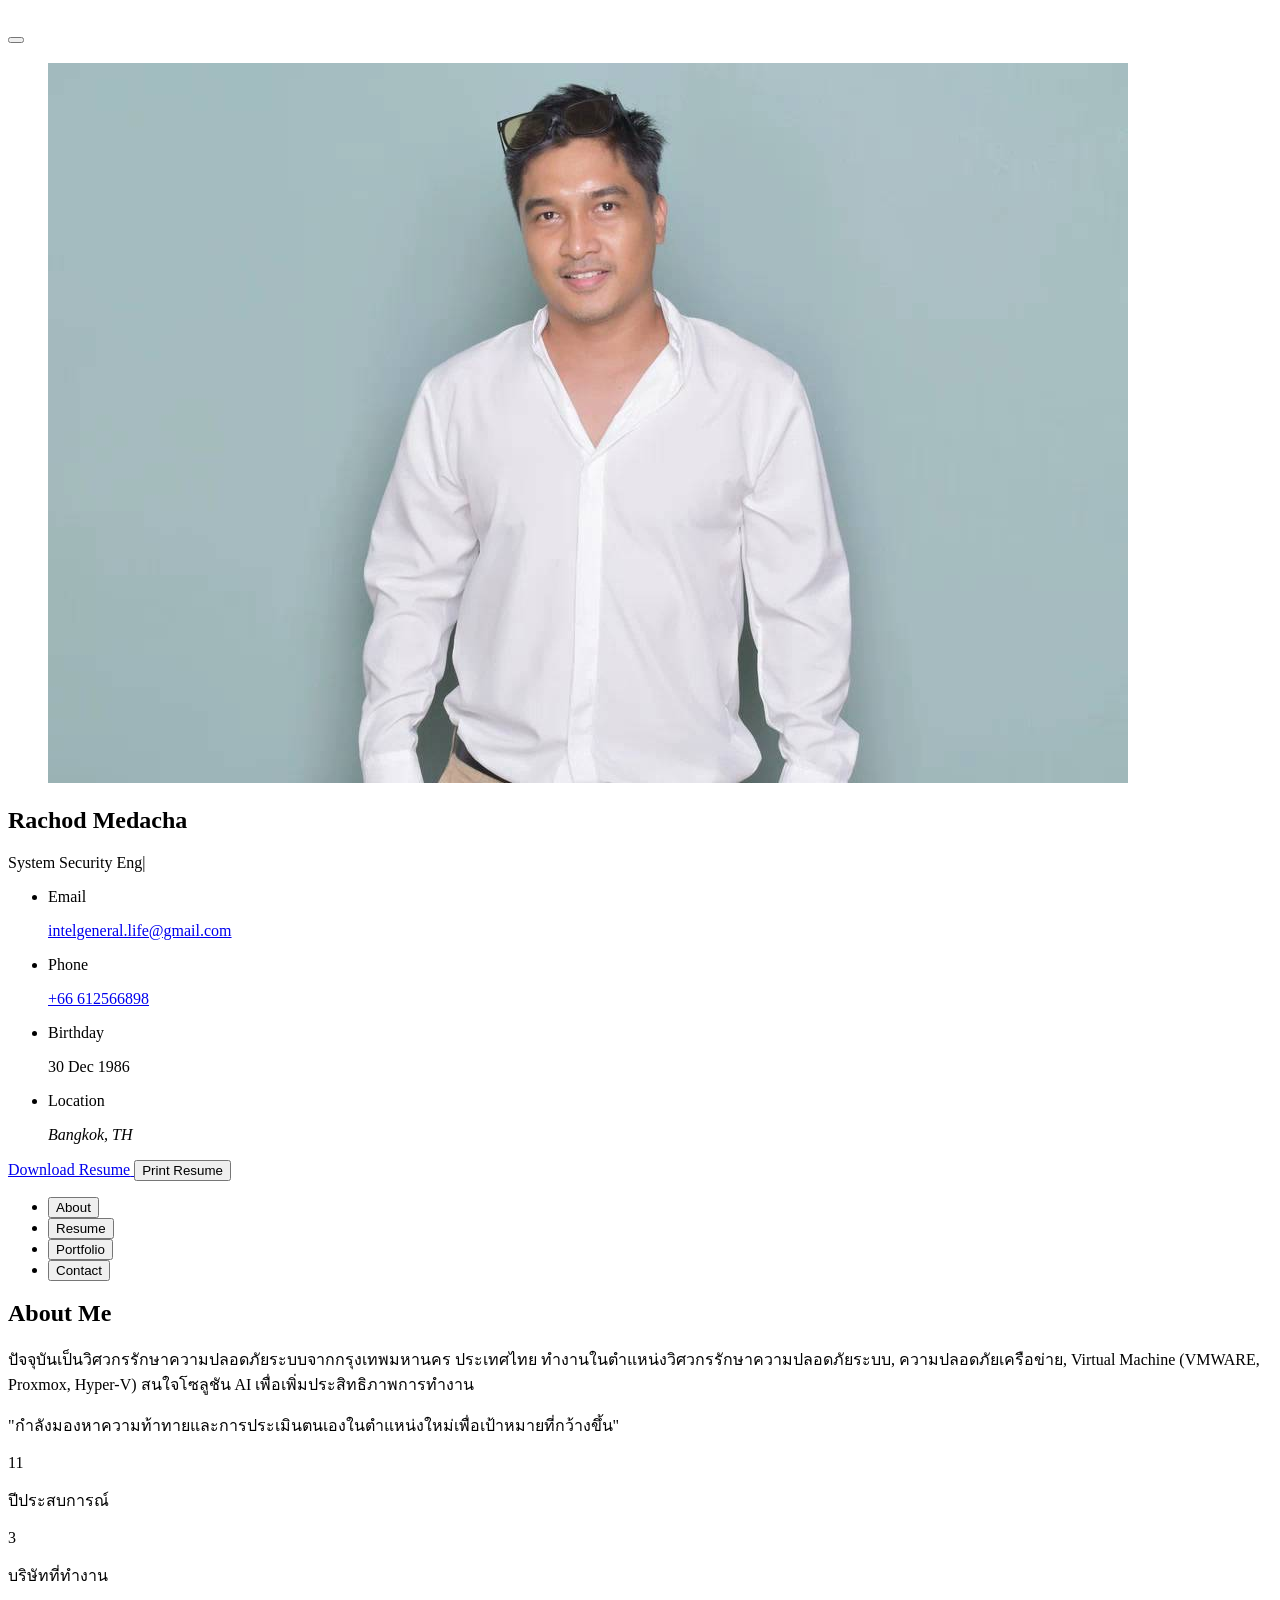
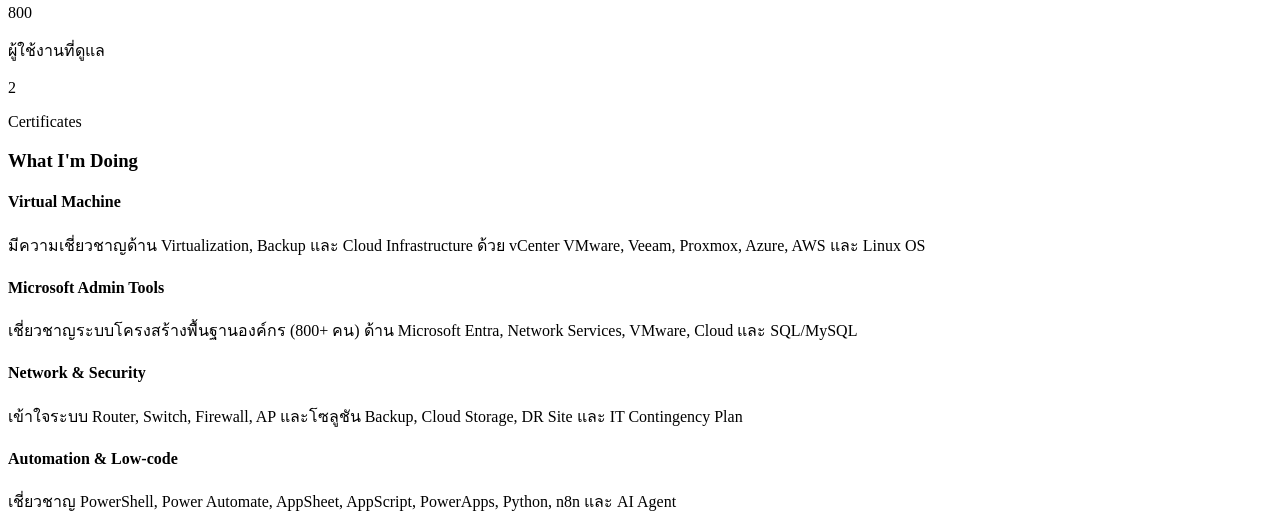
==== commit 0234f7af: "Update claude.html" ====
--- a/claude.html
+++ b/claude.html
@@ -43,8 +43,9 @@
   .reveal { opacity: 0; transform: translateY(20px); transition: opacity .6s ease-out, transform .6s ease-out; }
   .reveal.in-view { opacity: 1; transform: translateY(0); }
 
-  .mobile-nav { max-height: 0; overflow: hidden; transition: max-height .35s ease; }
-  .mobile-nav.open { max-height: 400px; }
+  /* ซ่อน scrollbar สำหรับเมนูแนวนอนบนมือถือ */
+  .no-scrollbar::-webkit-scrollbar { display: none; }
+  .no-scrollbar { -ms-overflow-style: none; scrollbar-width: none; }
 
   #toast-container { position: fixed; top: 1.25rem; right: 1.25rem; left: 1.25rem; z-index: 9999; display: flex; flex-direction: column; align-items: flex-end; gap: .5rem; }
   .toast { animation: slideIn .3s ease-out, fadeOutToast .3s ease-in 2.7s forwards; max-width: 320px; }
@@ -67,7 +68,6 @@
   @media print {
     aside, nav, #backToTop, .no-print, #toast-container { display: none !important; }
     body { background: #fff !important; color: #000 !important; }
-    .page-section { display: block !important; }
   }
 </style>
 </head>
@@ -96,6 +96,9 @@
   </div>
 </div>
 
+<!-- Container ที่ซ่อนไว้สำหรับโหลดไฟล์ PDF เพื่อสั่งพิมพ์ -->
+<div id="printFrameContainer" style="position:absolute; width:0; height:0; overflow:hidden;" aria-hidden="true"></div>
+
 <main class="max-w-6xl mx-auto px-4 md:px-8 grid grid-cols-1 lg:grid-cols-4 gap-6 md:gap-8">
 
   <!-- ================= SIDEBAR ================= -->
@@ -167,9 +170,9 @@
         <ion-icon name="download-outline" class="text-2xl"></ion-icon>
         <span>Download Resume</span>
       </a>
-      <button id="printBtn" type="button" class="w-full flex items-center justify-center gap-3 bg-slate-800 border border-slate-700 text-slate-200 py-3 rounded-xl text-sm font-semibold hover:border-tech-accent hover:text-tech-accent transition-all">
-        <ion-icon name="print-outline" class="text-xl"></ion-icon>
-        <span>Print Resume</span>
+      <button id="printBtn" type="button" class="w-full flex items-center justify-center gap-3 bg-slate-800 border border-slate-700 text-slate-200 py-3 rounded-xl text-sm font-semibold hover:border-tech-accent hover:text-tech-accent transition-all disabled:opacity-60 disabled:cursor-not-allowed">
+        <ion-icon name="print-outline" id="printIcon" class="text-xl"></ion-icon>
+        <span id="printBtnText">Print Resume</span>
       </button>
     </div>
   </aside>
@@ -177,24 +180,13 @@
   <!-- ================= MAIN CONTENT ================= -->
   <div class="bg-tech-card rounded-3xl shadow-2xl border border-slate-700/50 lg:col-span-3 overflow-hidden relative">
 
-    <nav class="bg-slate-800/80 border-b border-slate-700 px-4 md:px-8 py-4 md:py-5 backdrop-blur-md sticky top-0 z-30">
-      <div class="flex items-center justify-between">
-        <span class="font-semibold text-white text-lg lg:hidden">Menu</span>
-        <ul class="hidden lg:flex gap-8 text-sm font-medium">
-          <li><button class="nav-btn text-tech-accent border-b-2 border-tech-accent pb-1 transition-colors focus:outline-none" data-target="about">About</button></li>
-          <li><button class="nav-btn text-slate-400 hover:text-white pb-1 transition-colors focus:outline-none" data-target="resume">Resume</button></li>
-          <li><button class="nav-btn text-slate-400 hover:text-white pb-1 transition-colors focus:outline-none" data-target="portfolio">Portfolio</button></li>
-          <li><button class="nav-btn text-slate-400 hover:text-white pb-1 transition-colors focus:outline-none" data-target="contact">Contact</button></li>
-        </ul>
-        <button id="hamburgerBtn" aria-label="เปิดเมนู" aria-expanded="false" class="lg:hidden w-10 h-10 rounded-lg bg-slate-700 text-white flex items-center justify-center">
-          <ion-icon name="menu-outline" id="hamburgerIcon" class="text-2xl"></ion-icon>
-        </button>
-      </div>
-      <ul id="mobileNav" class="mobile-nav lg:hidden flex flex-col gap-2 mt-4 text-sm font-medium">
-        <li><button class="nav-btn w-full text-left px-4 py-3 rounded-lg bg-slate-900 text-tech-accent transition-colors" data-target="about">About</button></li>
-        <li><button class="nav-btn w-full text-left px-4 py-3 rounded-lg bg-slate-900 text-slate-300 transition-colors" data-target="resume">Resume</button></li>
-        <li><button class="nav-btn w-full text-left px-4 py-3 rounded-lg bg-slate-900 text-slate-300 transition-colors" data-target="portfolio">Portfolio</button></li>
-        <li><button class="nav-btn w-full text-left px-4 py-3 rounded-lg bg-slate-900 text-slate-300 transition-colors" data-target="contact">Contact</button></li>
+    <!-- Navbar: เมนูแนวนอนเดียวกันทั้ง Desktop และ Mobile (เลื่อนได้บนจอเล็ก) -->
+    <nav class="bg-slate-800/80 border-b border-slate-700 px-4 md:px-8 py-4 backdrop-blur-md sticky top-0 z-30">
+      <ul class="flex gap-4 md:gap-8 text-sm font-medium overflow-x-auto no-scrollbar whitespace-nowrap">
+        <li><button class="nav-btn text-tech-accent border-b-2 border-tech-accent pb-1 transition-colors focus:outline-none" data-target="about">About</button></li>
+        <li><button class="nav-btn text-slate-400 hover:text-white border-b-2 border-transparent pb-1 transition-colors focus:outline-none" data-target="resume">Resume</button></li>
+        <li><button class="nav-btn text-slate-400 hover:text-white border-b-2 border-transparent pb-1 transition-colors focus:outline-none" data-target="portfolio">Portfolio</button></li>
+        <li><button class="nav-btn text-slate-400 hover:text-white border-b-2 border-transparent pb-1 transition-colors focus:outline-none" data-target="contact">Contact</button></li>
       </ul>
     </nav>
 
@@ -523,43 +515,35 @@
     /* ============ 1. TAB NAVIGATION ============ */
     const navBtns = document.querySelectorAll('.nav-btn');
     const pageSections = document.querySelectorAll('.page-section');
-    const mobileNav = document.getElementById('mobileNav');
-    const hamburgerBtn = document.getElementById('hamburgerBtn');
-    const hamburgerIcon = document.getElementById('hamburgerIcon');
 
     function activateSection(targetId) {
-      // Reset ทุกปุ่ม
       navBtns.forEach(b => {
-        b.classList.remove('text-tech-accent', 'border-b-2', 'border-tech-accent', 'bg-slate-900');
-        b.classList.add('text-slate-400');
+        b.classList.remove('text-tech-accent', 'border-tech-accent');
+        b.classList.add('text-slate-400', 'border-transparent');
       });
-      // Active ปุ่มที่ตรงกับ target ทั้ง desktop และ mobile
       navBtns.forEach(b => {
         if (b.getAttribute('data-target') === targetId) {
-          b.classList.remove('text-slate-400');
-          b.classList.add('text-tech-accent');
-          if (window.innerWidth >= 1024) {
-            b.classList.add('border-b-2', 'border-tech-accent');
-          }
+          b.classList.remove('text-slate-400', 'border-transparent');
+          b.classList.add('text-tech-accent', 'border-tech-accent');
         }
       });
-      // สลับ section
+
       pageSections.forEach(s => s.classList.remove('active'));
       const target = document.getElementById(targetId);
-      if (target) target.classList.add('active');
+      if (!target) return;
+      target.classList.add('active');
 
       // รีเซ็ต reveal animation ใน section ใหม่
       target.querySelectorAll('.reveal').forEach(el => {
         el.classList.remove('in-view');
         revealObserver.observe(el);
       });
-      // Trigger skill bar animation ถ้าเป็น resume
+
       if (targetId === 'resume') animateSkillBars();
       if (targetId === 'about') animateCounters();
 
       if (window.innerWidth < 1024) {
         window.scrollTo({ top: 0, behavior: 'smooth' });
-        closeMobileNav();
       }
     }
 
@@ -569,19 +553,7 @@
       });
     });
 
-    /* ============ 2. MOBILE HAMBURGER MENU ============ */
-    function closeMobileNav() {
-      mobileNav.classList.remove('open');
-      hamburgerBtn.setAttribute('aria-expanded', 'false');
-      hamburgerIcon.setAttribute('name', 'menu-outline');
-    }
-    hamburgerBtn.addEventListener('click', () => {
-      const isOpen = mobileNav.classList.toggle('open');
-      hamburgerBtn.setAttribute('aria-expanded', String(isOpen));
-      hamburgerIcon.setAttribute('name', isOpen ? 'close-outline' : 'menu-outline');
-    });
-
-    /* ============ 3. TYPING EFFECT ============ */
+    /* ============ 2. TYPING EFFECT ============ */
     const roles = ['System Security Engineer', 'Network Administrator', 'Virtualization Specialist', 'Automation Enthusiast'];
     const typingEl = document.getElementById('typingText');
     let roleIndex = 0, charIndex = 0, deleting = false;
@@ -608,14 +580,12 @@
     }
     typeLoop();
 
-    /* ============ 4. SKILL BAR ANIMATION ============ */
+    /* ============ 3. SKILL BAR ANIMATION ============ */
     function animateSkillBars() {
-      document.querySelectorAll('#resume .skill-bar-fill').forEach(bar => {
-        bar.classList.add('animated');
-      });
-    }
-
-    /* ============ 5. STATS COUNTER ANIMATION ============ */
+      document.querySelectorAll('#resume .skill-bar-fill').forEach(bar => bar.classList.add('animated'));
+    }
+
+    /* ============ 4. STATS COUNTER ANIMATION ============ */
     let countersAnimated = false;
     function animateCounters() {
       if (countersAnimated) return;
@@ -638,10 +608,9 @@
         }, stepTime);
       });
     }
-    // Trigger ครั้งแรกเพราะ About เป็น section เริ่มต้น
-    setTimeout(animateCounters, 300);
-
-    /* ============ 6. FADE-UP REVEAL ON SCROLL ============ */
+    setTimeout(animateCounters, 300); // Trigger ครั้งแรกเพราะ About เป็น section เริ่มต้น
+
+    /* ============ 5. FADE-UP REVEAL ON SCROLL ============ */
     const revealObserver = new IntersectionObserver((entries) => {
       entries.forEach(entry => {
         if (entry.isIntersecting) {
@@ -650,10 +619,9 @@
         }
       });
     }, { threshold: 0.15 });
-
     document.querySelectorAll('.reveal').forEach(el => revealObserver.observe(el));
 
-    /* ============ 7. PORTFOLIO MODAL ============ */
+    /* ============ 6. PORTFOLIO MODAL ============ */
     const modal = document.getElementById('portfolioModal');
     const modalImg = document.getElementById('modalImg');
     const modalTitle = document.getElementById('modalTitle');
@@ -689,7 +657,7 @@
     document.querySelectorAll('[data-close-modal]').forEach(el => el.addEventListener('click', closeModal));
     document.addEventListener('keydown', (e) => { if (e.key === 'Escape') closeModal(); });
 
-    /* ============ 8. TOAST NOTIFICATION ============ */
+    /* ============ 7. TOAST NOTIFICATION ============ */
     function showToast(message, type = 'success') {
       const container = document.getElementById('toast-container');
       const toast = document.createElement('div');
@@ -697,12 +665,12 @@
       const icon = type === 'success' ? 'checkmark-circle-outline' : 'alert-circle-outline';
       toast.className = `toast ${bgColor} text-white px-5 py-3 rounded-xl shadow-lg flex items-center gap-2 text-sm font-medium`;
       toast.innerHTML = `<ion-icon name="${icon}" class="text-xl"></ion-icon><span></span>`;
-      toast.querySelector('span').textContent = message; // ป้องกัน XSS ด้วยการใช้ textContent
+      toast.querySelector('span').textContent = message; // ใช้ textContent ป้องกัน XSS
       container.appendChild(toast);
       setTimeout(() => toast.remove(), 3000);
     }
 
-    /* ============ 9. CONTACT FORM VALIDATION ============ */
+    /* ============ 8. CONTACT FORM VALIDATION ============ */
     const contactForm = document.getElementById('contactForm');
     const submitBtn = document.getElementById('submitBtn');
 
@@ -721,7 +689,7 @@
     }
 
     contactForm.addEventListener('submit', (e) => {
-      e.preventDefault(); // ป้องกันการส่งฟอร์มออกไปจริง (sandbox safety)
+      e.preventDefault(); // ป้องกันการส่งฟอร์มออกไปจริงตามข้อจำกัดความปลอดภัยของแซนด์บ็อกซ์
 
       const fullname = document.getElementById('fullname').value.trim();
       const email = document.getElementById('email').value.trim();
@@ -733,10 +701,8 @@
       const validMessage = validateField('message', message.length > 0);
 
       if (validName && validEmail && validMessage) {
-        // จำลองการส่งข้อมูล (ไม่มีการเรียก API ภายนอกใด ๆ ตามข้อจำกัดความปลอดภัย)
         submitBtn.disabled = true;
         submitBtn.innerHTML = '<ion-icon name="hourglass-outline" class="text-lg"></ion-icon><span>กำลังส่ง...</span>';
-
         setTimeout(() => {
           showToast('ส่งข้อความสำเร็จ! ขอบคุณที่ติดต่อมา', 'success');
           contactForm.reset();
@@ -748,23 +714,70 @@
       }
     });
 
-    /* ============ 10. BACK TO TOP BUTTON ============ */
+    /* ============ 9. BACK TO TOP ============ */
     const backToTopBtn = document.getElementById('backToTop');
     window.addEventListener('scroll', () => {
-      if (window.scrollY > 300) {
-        backToTopBtn.classList.remove('hidden-btn');
-      } else {
-        backToTopBtn.classList.add('hidden-btn');
+      if (window.scrollY > 300) backToTopBtn.classList.remove('hidden-btn');
+      else backToTopBtn.classList.add('hidden-btn');
+    });
+    backToTopBtn.addEventListener('click', () => window.scrollTo({ top: 0, behavior: 'smooth' }));
+
+    /* ============ 10. PRINT RESUME PDF (โหลดไฟล์ PDF จริงมาสั่งพิมพ์) ============ */
+    const printBtn = document.getElementById('printBtn');
+    const printBtnText = document.getElementById('printBtnText');
+    const printIcon = document.getElementById('printIcon');
+    const printFrameContainer = document.getElementById('printFrameContainer');
+    const RESUME_PDF_PATH = './assets/docs/Rachod_Medacha_Resume.pdf';
+
+    printBtn.addEventListener('click', () => {
+      printBtn.disabled = true;
+      printIcon.setAttribute('name', 'hourglass-outline');
+      printBtnText.textContent = 'กำลังโหลด PDF...';
+
+      // สร้าง iframe ใหม่ทุกครั้งเพื่อโหลดไฟล์ PDF สด ๆ
+      printFrameContainer.innerHTML = '';
+      const iframe = document.createElement('iframe');
+      iframe.setAttribute('title', 'Resume PDF for printing');
+      iframe.style.width = '0';
+      iframe.style.height = '0';
+      iframe.style.border = 'none';
+
+      let printed = false;
+      const timeoutId = setTimeout(() => {
+        if (!printed) {
+          resetPrintButton();
+          showToast('ไม่พบไฟล์ PDF หรือโหลดไม่สำเร็จ กรุณาตรวจสอบไฟล์ resume', 'error');
+          printFrameContainer.innerHTML = '';
+        }
+      }, 6000);
+
+      iframe.onload = () => {
+        printed = true;
+        clearTimeout(timeoutId);
+        try {
+          // สั่งพิมพ์ไฟล์ PDF ที่โหลดอยู่ใน iframe (แทนที่จะพิมพ์หน้าเว็บ)
+          iframe.contentWindow.focus();
+          iframe.contentWindow.print();
+        } catch (err) {
+          showToast('เบราว์เซอร์ไม่รองรับการพิมพ์ PDF ในรูปแบบนี้ กรุณาดาวน์โหลดไฟล์แทน', 'error');
+        }
+        resetPrintButton();
+      };
+
+      iframe.onerror = () => {
+        clearTimeout(timeoutId);
+        resetPrintButton();
+        showToast('ไม่พบไฟล์ PDF กรุณาตรวจสอบพาธไฟล์', 'error');
+      };
+
+      function resetPrintButton() {
+        printBtn.disabled = false;
+        printIcon.setAttribute('name', 'print-outline');
+        printBtnText.textContent = 'Print Resume';
       }
-    });
-    backToTopBtn.addEventListener('click', () => {
-      window.scrollTo({ top: 0, behavior: 'smooth' });
-    });
-
-    /* ============ 11. PRINT RESUME ============ */
-    document.getElementById('printBtn').addEventListener('click', () => {
-      activateSection('resume');
-      setTimeout(() => window.print(), 200);
+
+      iframe.src = RESUME_PDF_PATH;
+      printFrameContainer.appendChild(iframe);
     });
 
   });
